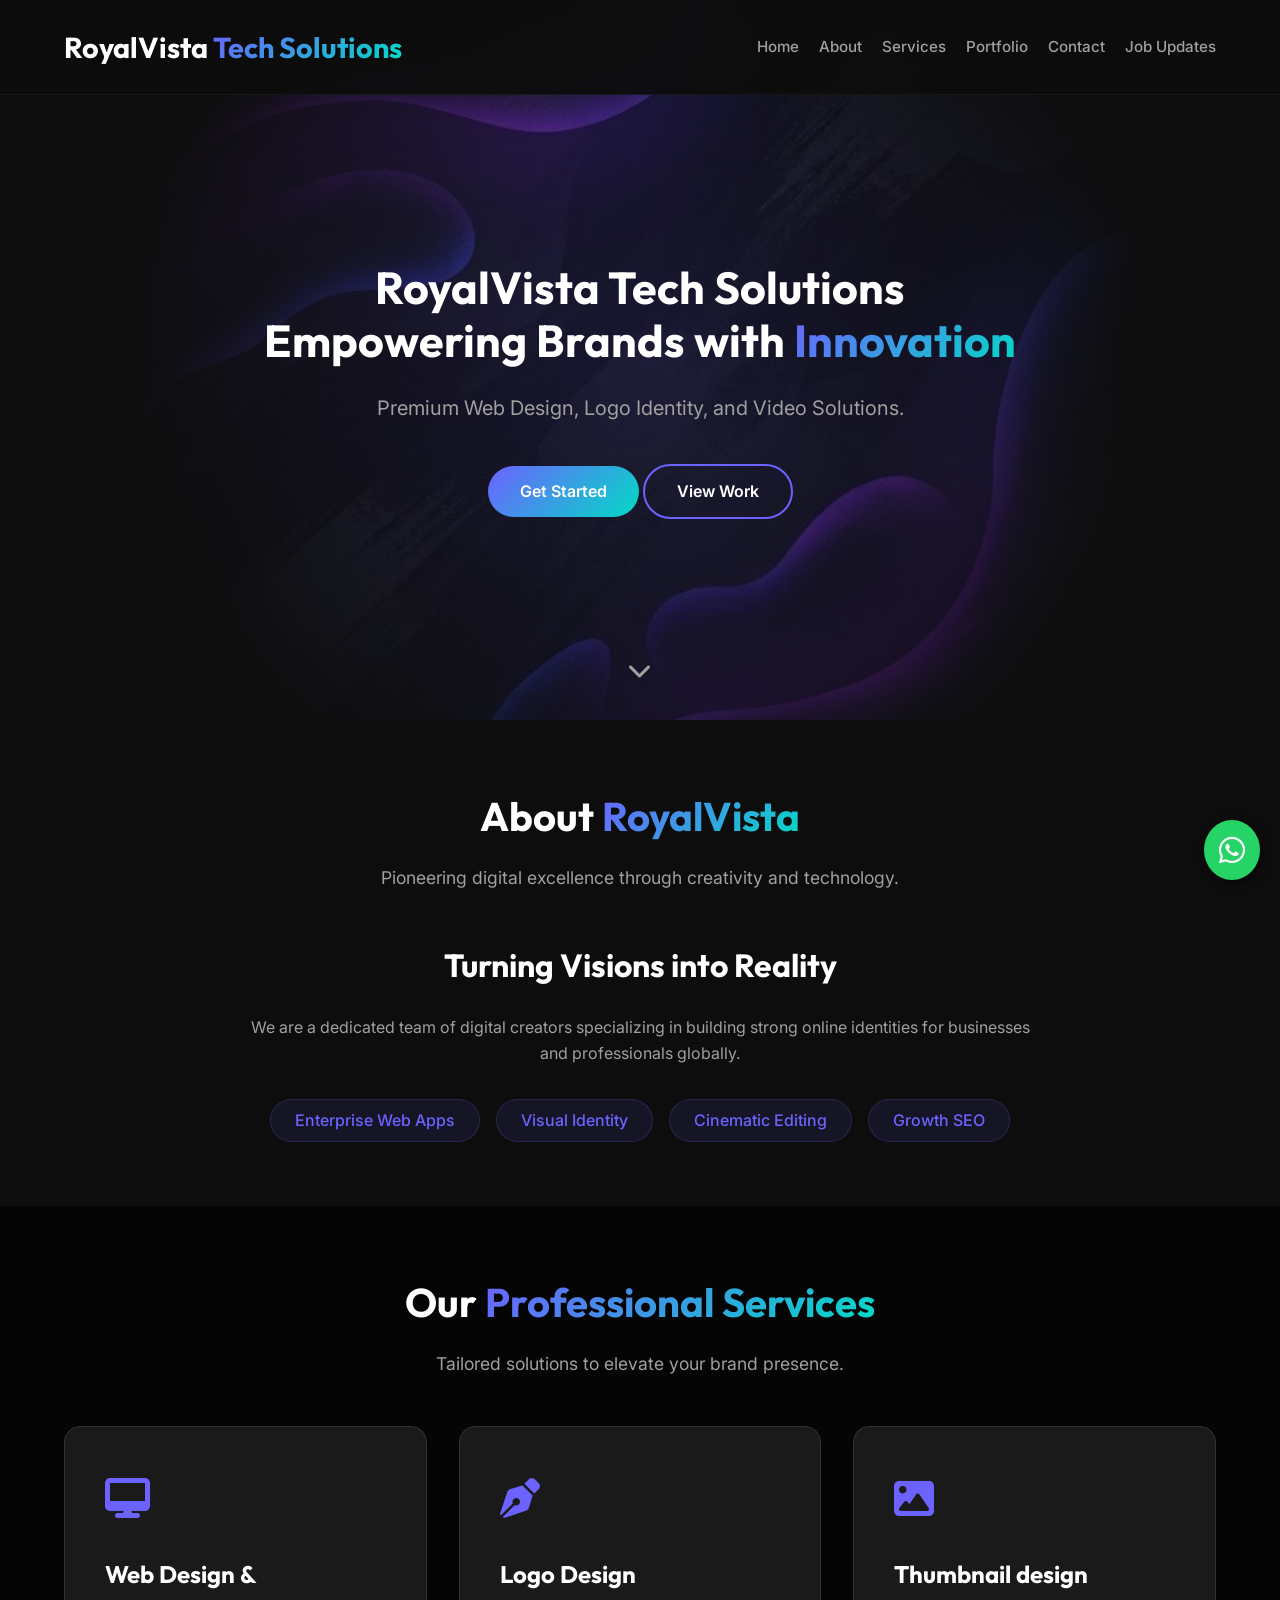
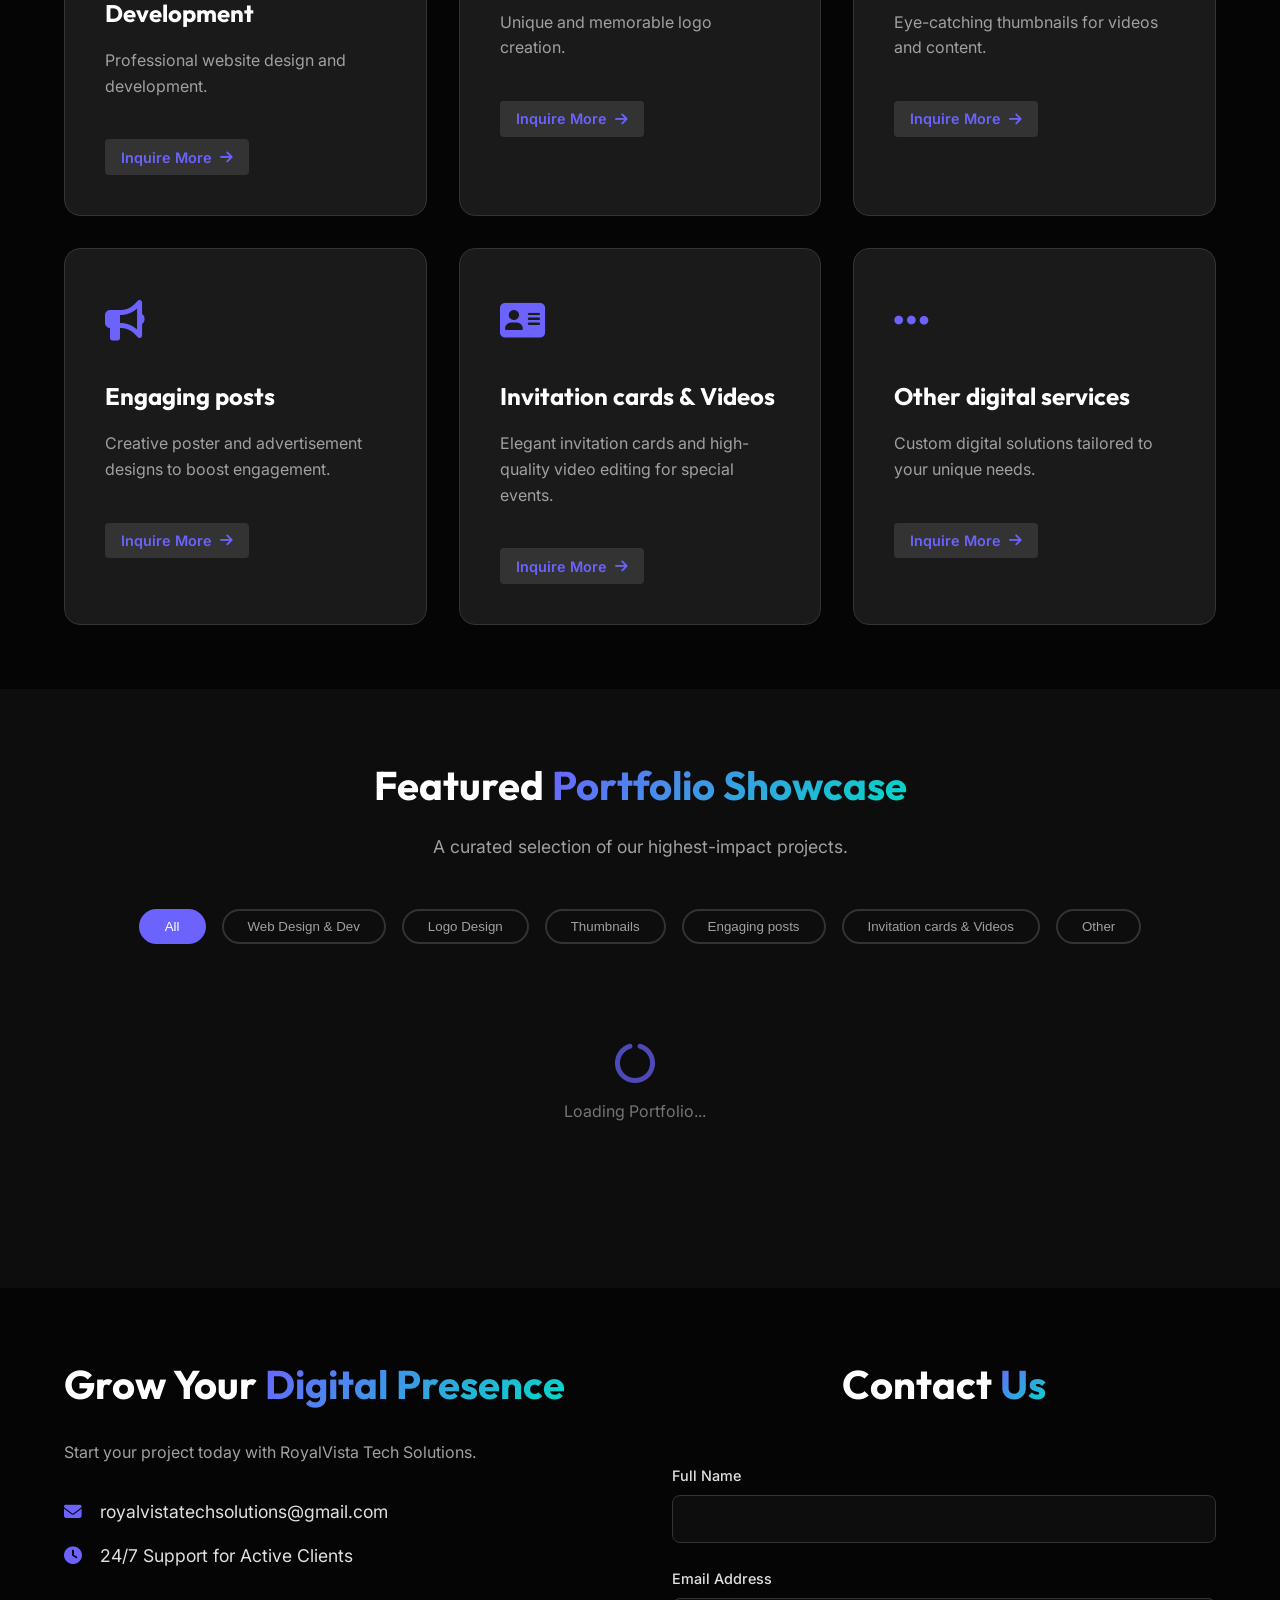
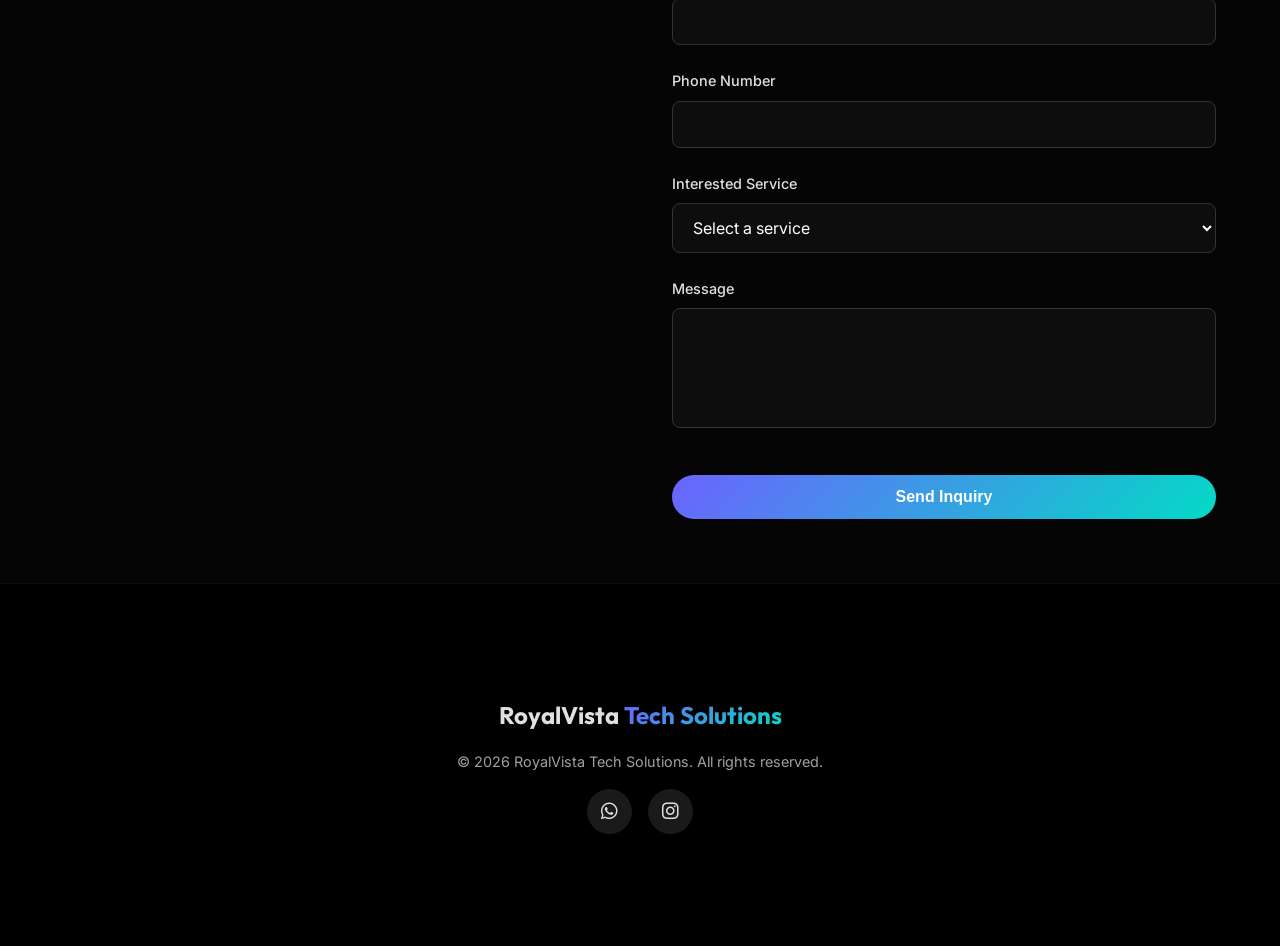
==== index.html @ 7b2c02b6 "index.html" ====
<!DOCTYPE html>
<html lang="en">

<head>
    <meta name="google-site-verification" content="oqrxCElkAdVSokdQg_MbrD460waa1cX3pyo2UoffzTE" />
    <meta charset="UTF-8">
    <meta name="viewport" content="width=device-width, initial-scale=1.0">
    <meta name="description"
        content="RoyalVista Tech Solutions - Professional Web Design, Logo Design, Video Editing, and Creative Tech Services. Boosting your digital presence with innovation.">
    <meta name="keywords"
        content="Web Design, Logo Design, Video Editing, Thumbnail Design, Tech Solutions, RoyalVista, Professional Digital Services">
    <meta name="author" content="RoyalVista Tech Solutions">
    <title>RoyalVista Tech Solutions | Professional Digital Services & Creative Solutions</title>

    <!-- Google Fonts -->
    <link rel="preconnect" href="https://fonts.googleapis.com">
    <link rel="preconnect" href="https://fonts.gstatic.com" crossorigin>
    <link
        href="https://fonts.googleapis.com/css2?family=Outfit:wght@300;400;500;600;700&family=Inter:wght@400;500;600&display=swap"
        rel="stylesheet">

    <!-- Font Awesome -->
    <link rel="stylesheet" href="https://cdnjs.cloudflare.com/ajax/libs/font-awesome/6.4.0/css/all.min.css">

    <!-- Custom CSS -->
    <link rel="stylesheet" href="css/style.css?v=6">
    <link rel="stylesheet" href="css/ux-fixes.css?v=1">

    <!-- Google Analytics Integration -->
    <script async src="https://www.googletagmanager.com/gtag/js?id=G-XXXXXXXXXX"></script>
    <script>
        window.dataLayer = window.dataLayer || [];
        function gtag() { dataLayer.push(arguments); }
        gtag('js', new Date());
        gtag('config', 'G-XXXXXXXXXX');
    </script>
</head>

<body data-authenticated="false">

    <header>
        <nav class="navbar">
            <div class="container">
                <a href="#home" class="logo">RoyalVista<span class="highlight"> Tech Solutions</span></a>
                <div class="menu-toggle" id="mobile-menu">
                    <span class="bar"></span><span class="bar"></span><span class="bar"></span>
                </div>
                <ul class="nav-menu">
                    <li><a href="#home" class="nav-link">Home</a></li>
                    <li><a href="#about" class="nav-link">About</a></li>
                    <li><a href="#services" class="nav-link">Services</a></li>
                    <li><a href="#portfolio" class="nav-link">Portfolio</a></li>
                    <li><a href="#contact" class="nav-link">Contact</a></li>
                    <li><a href="jobs.html" class="nav-link" target="_blank">Job Updates</a></li>

                </ul>
            </div>
        </nav>
    </header>

    <main>
        <!-- Hero Section -->
        <section id="home" class="hero main-section">
            <div class="hero-bg-overlay"></div>
            <div class="container hero-content">
                <h1 class="animate-up">RoyalVista Tech Solutions<br>Empowering Brands
                    with <span class="highlight">Innovation</span></h1>
                <p class="animate-up delay-1">Premium Web Design, Logo Identity, and Video Solutions.</p>
                <div class="hero-btns animate-up delay-2">
                    <a href="#contact" class="btn btn-primary">Get Started</a>
                    <a href="#portfolio" class="btn btn-secondary">View Work</a>
                </div>
            </div>
            <div class="scroll-down">
                <a href="#about"><i class="fas fa-chevron-down"></i></a>
            </div>
        </section>

        <!-- About Section -->
        <section id="about" class="section main-section">
            <div class="container">
                <div class="section-header">
                    <h2 class="section-title">About <span class="highlight">RoyalVista</span></h2>
                    <p class="section-subtitle">Pioneering digital excellence through creativity and technology.</p>
                </div>
                <div class="about-content">
                    <div class="about-text">
                        <h3>Turning Visions into Reality</h3>
                        <p>We are a dedicated team of digital creators specializing in building strong online identities
                            for businesses and professionals globally.</p>
                        <div class="skills-grid">
                            <div class="skill-tag">Enterprise Web Apps</div>
                            <div class="skill-tag">Visual Identity</div>
                            <div class="skill-tag">Cinematic Editing</div>
                            <div class="skill-tag">Growth SEO</div>
                        </div>
                    </div>
                </div>
            </div>
        </section>

        <!-- Services Section -->
        <section id="services" class="section bg-darker main-section">
            <div class="container">
                <div class="section-header">
                    <h2 class="section-title">Our <span class="highlight">Professional Services</span></h2>
                    <p class="section-subtitle">Tailored solutions to elevate your brand presence.</p>
                </div>
                <div class="services-grid">

                    <article class="service-card">
                        <div class="icon-box"><i class="fas fa-desktop"></i></div>
                        <h3>Web Design & Development</h3>
                        <p>Professional website design and development.</p>
                        <a href="#contact" class="service-link btn-small">Inquire More <i
                                class="fas fa-arrow-right"></i></a>
                    </article>

                    <article class="service-card">
                        <div class="icon-box"><i class="fas fa-pen-nib"></i></div>
                        <h3>Logo Design</h3>
                        <p>Unique and memorable logo creation.</p>
                        <a href="#contact" class="service-link btn-small">Inquire More <i
                                class="fas fa-arrow-right"></i></a>
                    </article>

                    <article class="service-card">
                        <div class="icon-box"><i class="fas fa-image"></i></div>
                        <h3>Thumbnail design</h3>
                        <p>Eye-catching thumbnails for videos and content.</p>
                        <a href="#contact" class="service-link btn-small">Inquire More <i
                                class="fas fa-arrow-right"></i></a>
                    </article>

                    <article class="service-card">
                        <div class="icon-box"><i class="fas fa-bullhorn"></i></div>
                        <h3>Engaging posts</h3>
                        <p>Creative poster and advertisement designs to boost engagement.</p>
                        <a href="#contact" class="service-link btn-small">Inquire More <i
                                class="fas fa-arrow-right"></i></a>
                    </article>

                    <article class="service-card">
                        <div class="icon-box"><i class="fas fa-address-card"></i></div>
                        <h3>Invitation cards & Videos</h3>
                        <p>Elegant invitation cards and high-quality video editing for special events.</p>
                        <a href="#contact" class="service-link btn-small">Inquire More <i
                                class="fas fa-arrow-right"></i></a>
                    </article>

                    <article class="service-card">
                        <div class="icon-box"><i class="fas fa-ellipsis-h"></i></div>
                        <h3>Other digital services</h3>
                        <p>Custom digital solutions tailored to your unique needs.</p>
                        <a href="#contact" class="service-link btn-small">Inquire More <i
                                class="fas fa-arrow-right"></i></a>
                    </article>

                </div>
            </div>
        </section>

        <!-- Portfolio Section -->
        <section id="portfolio" class="section main-section">
            <div class="container">
                <div class="section-header">
                    <h2 class="section-title">Featured <span class="highlight">Portfolio Showcase</span></h2>
                    <p class="section-subtitle">A curated selection of our highest-impact projects.</p>
                </div>

                <div class="portfolio-filter">
                    <button class="filter-btn active" data-filter="all">All</button>
                    <button class="filter-btn" data-filter="web">Web Design & Dev</button>
                    <button class="filter-btn" data-filter="logo">Logo Design</button>
                    <button class="filter-btn" data-filter="thumbnails">Thumbnails</button>
                    <button class="filter-btn" data-filter="posts">Engaging posts</button>
                    <button class="filter-btn" data-filter="invitations">Invitation cards & Videos</button>
                    <button class="filter-btn" data-filter="other">Other</button>
                </div>

                <div class="portfolio-grid" id="portfolioGrid">

                    <!-- Portfolio items will go here -->

                </div>
            </div>
        </section>



        <!-- Contact Section -->
        <section id="contact" class="section bg-darker main-section">
            <div class="container">
                <div class="contact-wrapper">
                    <div class="contact-info">
                        <h2>Grow Your <span class="highlight">Digital Presence</span></h2>
                        <p>Start your project today with RoyalVista Tech Solutions.</p>
                        <div class="contact-details">
                            <div class="contact-item"><i class="fas fa-envelope"></i><a
                                    href="mailto:royalvistatechsolutions@gmail.com"
                                    target="_blank"
                                    style="color: inherit; text-decoration: none;">royalvistatechsolutions@gmail.com</a>
                            </div>
                            <div class="contact-item"><i class="fas fa-clock"></i><span>24/7 Support for Active
                                    Clients</span></div>
                        </div>
                    </div>
                    <div class="contact-form-container">
                        <div class="section-header">
                            <h2 class="section-title">Contact <span class="highlight">Us</span></h2>
                        </div>
                        <form action="#" method="POST" class="card" id="contactForm">
                            <div class="form-group"><label>Full Name</label><input type="text" name="full_name"
                                    required></div>
                            <div class="form-group">
                                <label>Email Address</label>
                                <input type="email" name="email" id="emailInput" required
                                    style="border: 1px solid #333; outline: none;">
                                <small id="emailError" style="color:#dc3545; display:none; margin-top:5px;">Please enter
                                    a valid email address (e.g., example@gmail.com)</small>
                            </div>
                            <div class="form-group">
                                <label>Phone Number</label>
                                <input type="text" name="phone" pattern="\d{10}"
                                    title="Please enter a valid 10-digit phone number." maxlength="10" required>
                                <small id="phoneError" style="color:#dc3545; display:none; margin-top:5px;">Enter a
                                    valid 10-digit phone number.</small>
                            </div>
                            <div class="form-group">
                                <label>Interested Service</label>
                                <select name="service" required>
                                    <option value="" disabled selected>Select a service</option>
                                    <option value="Web Design & Development">Web Design & Development</option>
                                    <option value="Logo Design">Logo Design</option>
                                    <option value="Thumbnail design">Thumbnail design</option>
                                    <option value="Engaging posts">Engaging posts</option>
                                    <option value="Invitation cards & Videos">Invitation cards & Videos</option>
                                    <option value="Other digital services">Other digital services</option>
                                </select>
                            </div>
                            <div class="form-group"><label>Message</label><textarea name="message" rows="3"
                                    required></textarea></div>
                            <div id="formSuccessMessage"
                                style="display:none; color:#28a745; margin-bottom:15px; text-align:center; font-weight:bold;">
                                Your inquiry has been submitted successfully. We will contact you soon.</div>
                            <button type="submit" id="submitInquiryBtn" class="btn btn-primary full-width">Send
                                Inquiry</button>
                        </form>
                    </div>
                </div>
            </div>
        </section>
    </main>

    <footer class="bg-black">
        <div class="container" style="padding: 4rem 0; text-align: center;">
            <div class="footer-logo">RoyalVista<span class="highlight"> Tech Solutions</span></div>
            <p>&copy; 2026 RoyalVista Tech Solutions. All rights reserved.</p>
            <div class="social-links" style="justify-content: center; margin-top: 1rem;">
                <a href="https://wa.me/+919380962377" target="_blank" aria-label="WhatsApp"><i
                        class="fab fa-whatsapp"></i></a>
                <a href="https://www.instagram.com/royalvistatechsolutions/" target="_blank" aria-label="Instagram"><i
                        class="fab fa-instagram"></i></a>
                <!--<a href="#" aria-label="LinkedIn"><i class="fab fa-linkedin-in"></i></a>-->
            </div>
        </div>
    </footer>

    <!-- Portfolio Preview Modal -->
    <div id="portfolioPreviewModal" class="portfolio-modal-overlay">
        <div class="portfolio-modal-content">
            <button class="modal-close" onclick="closePreviewModal()"><i class="fas fa-times"></i></button>
            <div class="modal-media" id="modalMedia">
                <!-- Image or Video will be injected here -->
            </div>
            <div class="modal-info">
                <div class="modal-text">
                    <h3 id="modalTitle">Project Title</h3>
                    <p id="modalCategory">Category</p>
                </div>
                <div class="modal-badge">
                    <span class="sample-badge" style="position:static; margin:0;">Sample Work</span>
                </div>
            </div>
        </div>
    </div>



    <!-- Floating WhatsApp Button -->
    <a href="https://wa.me/919380962377?text=Hello,%20I%20would%20like%20to%20inquire%20about%20your%20services."
        target="_blank" class="floating-whatsapp" aria-label="Chat on WhatsApp">
        <i class="fab fa-whatsapp"></i>
    </a>
    <style>
        .floating-whatsapp {
            position: fixed;
            bottom: 20px;
            right: 20px;
            background-color: #25D366;
            color: white;
            padding: 15px;
            border-radius: 50%;
            font-size: 30px;
            box-shadow: 2px 2px 10px rgba(0, 0, 0, 0.5);
            z-index: 1000;
            display: flex;
            align-items: center;
            justify-content: center;
            text-decoration: none;
            transition: transform 0.3s ease;
        }

        .floating-whatsapp:hover {
            transform: scale(1.1);
            color: white;
        }
    </style>

    <script src="js/script.js"></script>
</body>

</html>
---- css/style.css ----
:root {
    --bg-color: #0d0d0d;
    --bg-darker: #050505;
    --text-color: #e0e0e0;
    --text-muted: #a0a0a0;
    --primary-color: #6C63FF;
    --primary-hover: #5a52d5;
    --secondary-color: #03dac6;
    --accent-gradient: linear-gradient(135deg, #6C63FF 0%, #03dac6 100%);
    --card-bg: #1a1a1a;
    --nav-bg: rgba(13, 13, 13, 0.95);
    --border-color: #333;
    --shadow: 0 4px 6px rgba(0, 0, 0, 0.3);

    --font-heading: 'Outfit', sans-serif;
    --font-body: 'Inter', sans-serif;

    --transition-speed: 0.3s;
}

/* Light Mode Override (Optional - can be toggled via JS later if requested) */
/* 
@media (prefers-color-scheme: light) {
    :root {
        --bg-color: #ffffff;
        --bg-darker: #f4f4f4;
        --text-color: #333333;
        --text-muted: #666666;
        --card-bg: #ffffff;
        --nav-bg: rgba(255, 255, 255, 0.95);
        --border-color: #e0e0e0;
        --shadow: 0 4px 12px rgba(0, 0, 0, 0.1);
    } 
}
*/

* {
    margin: 0;
    padding: 0;
    box-sizing: border-box;
}

html {
    scroll-behavior: smooth;
    /* Invisible Global Scrollbars */
    scrollbar-width: none;
    -ms-overflow-style: none;
}

::-webkit-scrollbar {
    width: 0px;
    background: transparent;
}

body {
    font-family: var(--font-body);
    background-color: var(--bg-color);
    color: var(--text-color);
    line-height: 1.6;
    overflow-x: hidden;
}

/* Typography */
h1,
h2,
h3,
h4,
h5,
h6 {
    font-family: var(--font-heading);
    font-weight: 700;
    color: #fff;
    margin-bottom: 1rem;
    word-wrap: break-word;
}

h1 {
    font-size: 3.5rem;
    line-height: 1.2;
}

h2 {
    font-size: 2.5rem;
}

p {
    margin-bottom: 1rem;
    color: var(--text-muted);
}

a {
    text-decoration: none;
    color: inherit;
    transition: var(--transition-speed);
}

ul {
    list-style: none;
}

.highlight {
    color: var(--primary-color);
    background: var(--accent-gradient);
    background-clip: text;
    -webkit-background-clip: text;
    -webkit-text-fill-color: transparent;
}

.container {
    max-width: 1200px;
    margin: 0 auto;
    padding: 0 2rem;
}

/* Buttons */
.btn {
    display: inline-block;
    padding: 0.8rem 2rem;
    border-radius: 50px;
    font-weight: 600;
    font-size: 1rem;
    cursor: pointer;
    transition: transform var(--transition-speed), box-shadow var(--transition-speed);
    border: none;
}

.btn:hover {
    transform: translateY(-3px);
    box-shadow: 0 10px 20px rgba(108, 99, 255, 0.3);
}

.btn-primary {
    background: var(--accent-gradient);
    color: #fff;
}

.btn-secondary {
    background: transparent;
    border: 2px solid var(--primary-color);
    color: #fff;
}

.btn-secondary:hover {
    background: var(--primary-color);
}

.btn-outline {
    border: 2px solid var(--border-color);
    color: var(--text-color);
    margin-top: 2rem;
}

.btn-outline:hover {
    border-color: var(--primary-color);
    color: var(--primary-color);
}

/* Back Button Utility */
.back-btn {
    display: inline-flex;
    align-items: center;
    gap: 8px;
    color: var(--primary-color);
    font-weight: 600;
    margin-bottom: 1.5rem;
    transition: 0.3s;
    font-size: 0.95rem;
}

.back-btn:hover {
    transform: translateX(-5px);
    color: #fff;
}

/* ========================================
   COMPREHENSIVE MOBILE OPTIMIZATIONS
   ======================================== */

/* Tablet Landscape (1024px and below) */
@media (max-width: 1024px) {
    .container {
        padding: 0 1.5rem;
    }

    h1 {
        font-size: 2.5rem;
    }

    h2 {
        font-size: 2rem;
    }

    .section {
        padding: 4.5rem 0;
    }
}

/* Tablet Portrait (768px and below) */
@media (max-width: 768px) {
    .container {
        padding: 0 1.25rem;
    }

    .section {
        padding: 3.5rem 0;
    }

    /* Typography */
    h1 {
        font-size: 2rem;
    }

    h2 {
        font-size: 1.75rem;
    }

    h3 {
        font-size: 1.25rem;
    }

    /* Logo & Navigation */
    .logo {
        font-size: 1.4rem;
    }

    .nav-link {
        font-size: 0.9rem;
    }

    /* Hero Section */
    .hero {
        padding-top: 100px;
        min-height: auto;
        height: auto;
        padding-bottom: 4rem;
    }

    .hero h1 {
        font-size: 2rem;
        line-height: 1.3;
    }

    .hero p {
        font-size: 1rem;
    }

    .hero-btns {
        display: flex;
        flex-direction: column;
        gap: 1rem;
        align-items: center;
    }

    .hero-btns .btn {
        width: 100%;
        max-width: 300px;
        margin: 0;
        text-align: center;
    }

    /* Services Grid - 3 per row on tablet */
    .services-grid {
        grid-template-columns: repeat(3, 1fr) !important;
        gap: 1rem;
    }

    .service-card {
        padding: 1.5rem;
    }

    .service-card h3 {
        font-size: 1rem;
        margin-bottom: 0.75rem;
    }

    .service-card p {
        font-size: 0.85rem;
        line-height: 1.4;
    }

    .icon-box {
        font-size: 2rem;
        margin-bottom: 1rem;
    }

    /* Portfolio Grid - 2 per row on tablet */
    .portfolio-grid {
        grid-template-columns: repeat(2, 1fr) !important;
        gap: 1rem;
    }

    .portfolio-item {
        aspect-ratio: 16/10;
    }

    .portfolio-overlay h3 {
        font-size: 1.1rem;
    }

    .portfolio-overlay p {
        font-size: 0.85rem;
    }

    /* Contact Section */
    .contact-wrapper {
        grid-template-columns: 1fr;
        gap: 2.5rem;
    }

    .contact-info {
        text-align: center;
    }

    .contact-item {
        justify-content: center;
    }

    .social-links {
        justify-content: center;
    }

    /* Tables */
    .table-responsive {
        width: 100%;
        overflow-x: auto;
        -webkit-overflow-scrolling: touch;
        margin-bottom: 1rem;
    }

    table {
        min-width: 600px;
    }

    /* Dashboard */
    .dashboard-grid {
        grid-template-columns: 1fr !important;
    }

    .admin-nav {
        padding-bottom: 10px;
        margin-bottom: 1.5rem;
        overflow-x: auto;
        -webkit-overflow-scrolling: touch;
    }

    .tab-link {
        padding: 0.6rem 1.2rem;
        font-size: 0.85rem;
        white-space: nowrap;
    }

    /* Job Detail Page */
    .detail-container {
        padding: 0 1.25rem;
    }

    .job-info-card {
        padding: 1.5rem;
    }

    .job-header h1 {
        font-size: 1.75rem !important;
    }

    .job-description {
        font-size: 1rem;
    }

    .apply-bar {
        flex-direction: column;
        gap: 1rem;
        padding: 1.25rem;
        border-radius: 16px;
        text-align: center;
    }

    .apply-bar .btn {
        width: 100%;
        padding: 0.875rem 2rem !important;
    }

    /* Auth Pages */
    .auth-card {
        padding: 2rem;
    }

    /* Modal */
    .portfolio-modal-content {
        max-width: 95%;
    }

    .modal-media {
        height: 50vh;
        min-height: 300px;
    }
}

/* Mobile (480px and below) */
@media (max-width: 480px) {
    .container {
        padding: 0 1rem;
    }

    .section {
        padding: 2.5rem 0;
    }

    /* Typography */
    .hero h1 {
        font-size: 1.6rem;
        line-height: 1.3;
    }

    h2 {
        font-size: 1.5rem;
    }

    h3 {
        font-size: 1.1rem;
    }

    /* Logo & Navigation */
    .logo {
        font-size: 1.2rem;
    }

    .nav-link {
        font-size: 0.85rem;
    }

    /* Buttons */
    .btn {
        padding: 0.7rem 1.5rem;
        font-size: 0.9rem;
    }

    .btn-small {
        padding: 0.35rem 0.8rem;
        font-size: 0.75rem;
    }

    /* Services - Single column on mobile */
    .services-grid {
        grid-template-columns: 1fr !important;
        gap: 1rem;
    }

    .service-card {
        padding: 1.25rem;
    }

    .service-card h3 {
        font-size: 1.1rem;
    }

    .service-card p {
        font-size: 0.9rem;
    }

    /* Portfolio - 2 per row maintained */
    .portfolio-grid {
        grid-template-columns: 1fr !important;
        gap: 1rem;
    }

    .portfolio-overlay h3 {
        font-size: 0.9rem;
    }

    .portfolio-overlay p {
        font-size: 0.75rem;
    }

    .sample-badge {
        font-size: 0.55rem;
        padding: 0.15rem 0.4rem;
    }

    /* Section Headers */
    .section-header {
        margin-bottom: 2rem;
    }

    .section-subtitle {
        font-size: 0.95rem;
    }

    /* Cards */
    .card {
        padding: 1.25rem;
    }

    /* Job Cards */
    .jobs-grid {
        grid-template-columns: 1fr !important;
        gap: 1.25rem;
    }

    .job-card {
        max-width: 100%;
    }

    /* Job Detail */
    .job-info-card {
        padding: 1.25rem;
    }

    .job-header h1 {
        font-size: 1.5rem !important;
    }

    .tag {
        font-size: 0.7rem !important;
        padding: 0.3rem 0.7rem !important;
    }

    .social-share-strip {
        flex-wrap: wrap;
    }

    .social-icon {
        width: 40px;
        height: 40px;
    }

    /* Auth Pages */
    .auth-card {
        padding: 1.5rem;
    }

    .auth-toggle {
        gap: 0.5rem;
    }

    /* Dashboard */
    .tab-link {
        padding: 0.5rem 0.8rem;
        font-size: 0.75rem;
    }

    /* Forms */
    .form-group label {
        font-size: 0.85rem;
    }

    .form-group input,
    .form-group textarea,
    .form-group select {
        font-size: 0.9rem;
        padding: 0.7rem 0.9rem;
    }

    /* Back Button */
    .back-btn {
        font-size: 0.85rem;
        margin-bottom: 1rem;
    }
}

/* Small Mobile (375px and below) */
@media (max-width: 375px) {
    .hero h1 {
        font-size: 1.4rem;
    }

    .logo {
        font-size: 1.1rem;
    }

    .service-card {
        padding: 1rem;
    }

    .portfolio-grid {
        gap: 0.5rem;
    }

    .btn {
        padding: 0.6rem 1.2rem;
        font-size: 0.85rem;
    }
}

/* Small Button */
.btn-small {
    display: inline-block;
    padding: 0.4rem 1rem;
    border-radius: 4px;
    font-size: 0.85rem;
    font-weight: 600;
    cursor: pointer;
    transition: var(--transition-speed);
    border: none;
    color: #fff;
    background: #333;
}

.btn-small:hover {
    background: #444;
}

.btn-small.btn-primary {
    background: var(--primary-color);
}

.btn-small.btn-primary:hover {
    background: var(--primary-hover);
}

.btn-small.btn-danger {
    background: #ff5252;
}

.btn-small.btn-danger:hover {
    background: #ff1744;
}

.full-width {
    width: 100%;
    margin-top: 1rem;
}

/* Navbar */
.navbar {
    position: fixed;
    top: 0;
    left: 0;
    width: 100%;
    background: var(--nav-bg);
    padding: 1.5rem 0;
    z-index: 1000;
    backdrop-filter: blur(10px);
    border-bottom: 1px solid rgba(255, 255, 255, 0.05);
}

.navbar .container {
    display: flex;
    justify-content: space-between;
    align-items: center;
}

.logo {
    font-size: 1.8rem;
    font-weight: 700;
    font-family: var(--font-heading);
    color: #fff;
    white-space: nowrap;
}

.nav-menu {
    display: flex;
    align-items: center;
    gap: 2rem;
}

.nav-link {
    font-weight: 500;
    font-size: 1rem;
    color: var(--text-muted);
}

.nav-link:hover,
.nav-link.active {
    color: var(--primary-color);
}

.btn-cta {
    background: var(--primary-color);
    color: #fff;
    padding: 0.5rem 1.5rem;
    border-radius: 50px;
}

.btn-cta:hover {
    background: var(--primary-hover);
    color: #fff;
}

.menu-toggle {
    display: none;
    cursor: pointer;
}

.bar {
    display: block;
    width: 25px;
    height: 3px;
    margin: 5px auto;
    background-color: #fff;
    transition: var(--transition-speed);
}

/* Hero Section */
.hero {
    position: relative;
    height: 100vh;
    display: flex;
    align-items: center;
    justify-content: center;
    text-align: center;
    padding-top: 80px;
    background-color: var(--bg-darker);
    background-image: url('../assets/images/hero-bg.jpg');
    background-size: cover;
    background-position: center;
    background-repeat: no-repeat;
    overflow: hidden;
}

.hero-bg-overlay {
    position: absolute;
    top: 0;
    left: 0;
    width: 100%;
    height: 100%;
    background: radial-gradient(circle at center, rgba(108, 99, 255, 0.15) 0%, rgba(13, 13, 13, 1) 70%);
    z-index: 1;
}

/* Optional: Add a subtle animated grid or particles here if needed */

.hero-content {
    position: relative;
    z-index: 2;
    max-width: 800px;
}

.hero p {
    font-size: 1.25rem;
    margin: 1.5rem 0 2.5rem;
    color: var(--text-muted);
}

.scroll-down {
    position: absolute;
    bottom: 30px;
    left: 50%;
    transform: translateX(-50%);
    animation: bounce 2s infinite;
    z-index: 2;
}

.scroll-down a {
    color: var(--text-muted);
    font-size: 1.5rem;
}

@keyframes bounce {

    0%,
    20%,
    50%,
    80%,
    100% {
        transform: translateX(-50%) translateY(0);
    }

    40% {
        transform: translateX(-50%) translateY(-10px);
    }

    60% {
        transform: translateX(-50%) translateY(-5px);
    }
}

/* Sections General */
.section {
    padding: 6rem 0;
}

.bg-darker {
    background-color: var(--bg-darker);
}

.section-header {
    text-align: center;
    margin-bottom: 4rem;
}

.section-subtitle {
    font-size: 1.1rem;
    max-width: 600px;
    margin: 0 auto;
}

/* About Section */
.about-content {
    display: flex;
    justify-content: center;
    align-items: center;
    text-align: center;
}

.about-text {
    max-width: 800px;
}

.about-text h3 {
    font-size: 2rem;
    margin-bottom: 1.5rem;
}

.skills-grid {
    display: flex;
    justify-content: center;
    gap: 1rem;
    margin-top: 2rem;
    flex-wrap: wrap;
}

.skill-tag {
    background: rgba(108, 99, 255, 0.1);
    color: var(--primary-color);
    padding: 0.5rem 1.5rem;
    border-radius: 50px;
    font-weight: 500;
    border: 1px solid rgba(108, 99, 255, 0.2);
}

/* Services Section */
.services-grid {
    display: grid;
    grid-template-columns: repeat(auto-fit, minmax(280px, 1fr));
    gap: 2rem;
}

@media (max-width: 480px) {
    .services-grid {
        grid-template-columns: 1fr;
    }
}

.service-card {
    background: var(--card-bg);
    padding: 2.5rem;
    border-radius: 16px;
    transition: var(--transition-speed);
    border: 1px solid var(--border-color);
    position: relative;
    overflow: hidden;
}

.service-card:hover {
    transform: translateY(-10px);
    border-color: var(--primary-color);
    box-shadow: 0 10px 30px rgba(0, 0, 0, 0.5);
}

.icon-box {
    font-size: 2.5rem;
    color: var(--primary-color);
    margin-bottom: 1.5rem;
}

.service-card h3 {
    font-size: 1.5rem;
    margin-bottom: 1rem;
}

.service-link {
    display: inline-flex;
    align-items: center;
    gap: 0.5rem;
    margin-top: 1.5rem;
    font-weight: 600;
    color: var(--primary-color);
    font-size: 0.9rem;
}

.service-link i {
    transition: transform var(--transition-speed);
}

.service-link:hover i {
    transform: translateX(5px);
}

/* Portfolio Section */
.portfolio-filter {
    display: flex;
    justify-content: center;
    align-items: center;
    gap: 1rem;
    margin-bottom: 3rem;
    flex-wrap: wrap;
}

.filter-btn {
    background: transparent;
    border: 2px solid var(--border-color);
    color: var(--text-muted);
    padding: 0.5rem 1.5rem;
    border-radius: 50px;
    cursor: pointer;
    font-weight: 500;
    transition: var(--transition-speed);
}

.filter-btn:hover,
.filter-btn.active {
    border-color: var(--primary-color);
    background: var(--primary-color);
    color: #fff;
}

.portfolio-grid {
    display: grid;
    grid-template-columns: repeat(auto-fill, minmax(300px, 1fr));
    gap: 2rem;
    padding-right: 10px;
    
    /* Allow scrolling inside the grid for infinite items without breaking page height */
    max-height: 850px;
    overflow-y: auto;
    padding-bottom: 2rem;

    /* Invisible Scrollbar */
    -ms-overflow-style: none;
    /* IE and Edge */
    scrollbar-width: none;
    /* Firefox */
}

.portfolio-grid::-webkit-scrollbar {
    display: none;
}

/* Global Invisible Scrollbars for other scrolling containers */
.admin-nav,
.timeline-box,
.notif-list {
    -ms-overflow-style: none;
    scrollbar-width: none;
}

.admin-nav::-webkit-scrollbar,
.timeline-box::-webkit-scrollbar,
.notif-list::-webkit-scrollbar {
    display: none;
}

.portfolio-item {
    position: relative;
    border-radius: 16px;
    overflow: hidden;
    aspect-ratio: 16/9;
    cursor: pointer;
}

.portfolio-img {
    width: 100%;
    height: 100%;
    transition: transform 0.5s ease;
    position: relative;
    overflow: hidden;
    /* Ensure watermark stays within the image area */
}

/* Watermark Implementation (Diagonal Repeating Pattern) */
.portfolio-img::after,
.modal-media::after {
    content: "RoyalVista Tech Solutions";
    position: absolute;
    top: 50%;
    left: 50%;
    width: 250%;
    height: 250%;
    transform: translate(-50%, -50%) rotate(-35deg);
    font-size: 3rem;
    font-weight: 900;
    color: rgba(255, 255, 255, 0.2);
    display: flex;
    align-items: center;
    justify-content: center;
    white-space: nowrap;
    pointer-events: none;
    z-index: 100;
    letter-spacing: 8px;
    text-shadow: 
        400px 300px rgba(255, 255, 255, 0.15),
        -400px -300px rgba(255, 255, 255, 0.15),
        400px -300px rgba(255, 255, 255, 0.15),
        -400px 300px rgba(255, 255, 255, 0.15),
        800px 600px rgba(255, 255, 255, 0.1);
}


.sample-badge {
    position: absolute;
    top: 0.5rem;
    left: 0.5rem;
    background: rgba(108, 99, 255, 0.85);
    color: #fff;
    padding: 0.2rem 0.5rem;
    border-radius: 3px;
    font-size: 0.6rem;
    font-weight: 600;
    text-transform: uppercase;
    z-index: 5;
    pointer-events: none;
}

.placeholder-img {
    background-color: #2a2a2a;
    width: 100%;
    height: 100%;
    display: flex;
    align-items: center;
    justify-content: center;
    color: #666;
    font-weight: 600;
}

.portfolio-item:hover .portfolio-img {
    transform: scale(1.05);
}

.portfolio-overlay {
    position: absolute;
    bottom: 0;
    left: 0;
    width: 100%;
    padding: 2rem;
    background: linear-gradient(to top, rgba(0, 0, 0, 0.9), transparent);
    transform: translateY(100%);
    transition: transform var(--transition-speed);
    z-index: 10;
}

.portfolio-item:hover .portfolio-overlay {
    transform: translateY(0);
}

.portfolio-item .portfolio-overlay {
    backdrop-filter: blur(5px);
}

.portfolio-overlay h3 {
    margin-bottom: 0.2rem;
    font-size: 1.4rem;
}

.portfolio-overlay p {
    color: var(--primary-color);
    font-size: 0.9rem;
    margin-bottom: 0;
}

.center-btn {
    text-align: center;
    margin-top: 3rem;
}

/* Features / Why Choose Me */
.features-grid {
    display: grid;
    grid-template-columns: repeat(auto-fit, minmax(250px, 1fr));
    gap: 2rem;
}

.feature-item {
    text-align: center;
    padding: 2rem;
    background: var(--card-bg);
    border-radius: 16px;
    border: 1px solid var(--border-color);
}

.feature-item i {
    font-size: 2.5rem;
    color: var(--secondary-color);
    margin-bottom: 1.5rem;
}

.feature-item h3 {
    font-size: 1.3rem;
    margin-bottom: 1rem;
}

/* Testimonials */
.testimonials-grid {
    display: grid;
    grid-template-columns: repeat(auto-fit, minmax(300px, 1fr));
    gap: 2rem;
}

.testimonial-card {
    background: var(--card-bg);
    padding: 2.5rem;
    border-radius: 16px;
    border: 1px solid var(--border-color);
    position: relative;
}

.testimonial-card::before {
    content: '"';
    position: absolute;
    top: 10px;
    left: 20px;
    font-size: 4rem;
    color: rgba(255, 255, 255, 0.05);
    font-family: serif;
}

.stars {
    color: #FFD700;
    margin-bottom: 1.5rem;
    font-size: 0.9rem;
}

.testimonial-text {
    font-style: italic;
    margin-bottom: 1.5rem;
}

.client-info h4 {
    margin-bottom: 0.2rem;
    font-size: 1.1rem;
}

.client-info span {
    font-size: 0.9rem;
    color: var(--primary-color);
}

/* Contact Section */
.contact-wrapper {
    display: grid;
    grid-template-columns: 1fr 1fr;
    gap: 4rem;
    align-items: center;
}

.contact-info h2 {
    font-size: 2.5rem;
    margin-bottom: 1.5rem;
}

.contact-details {
    margin: 2rem 0;
}

.contact-item {
    display: flex;
    align-items: center;
    gap: 1rem;
    margin-bottom: 1rem;
    font-size: 1.1rem;
}

.contact-item i {
    color: var(--primary-color);
    width: 20px;
}

.social-links {
    display: flex;
    gap: 1rem;
    margin-top: 2rem;
}

.social-links a {
    width: 45px;
    height: 45px;
    border-radius: 50%;
    background: rgba(255, 255, 255, 0.1);
    display: flex;
    align-items: center;
    justify-content: center;
    font-size: 1.2rem;
    transition: var(--transition-speed);
}

.social-links a:hover {
    background: var(--primary-color);
    transform: translateY(-3px);
}

.contact-form {
    background: var(--card-bg);
    padding: 2.5rem;
    border-radius: 16px;
    border: 1px solid var(--border-color);
    box-shadow: var(--shadow);
}

.form-group {
    margin-bottom: 1.5rem;
}

.form-group label {
    display: block;
    margin-bottom: 0.5rem;
    font-weight: 500;
    font-size: 0.9rem;
}

.form-group input,
.form-group textarea,
.form-group select {
    width: 100%;
    padding: 0.8rem 1rem;
    background: #0d0d0d;
    border: 1px solid var(--border-color);
    border-radius: 8px;
    color: #fff;
    font-family: var(--font-body);
    font-size: 1rem;
    transition: border-color var(--transition-speed);
}

.form-group input:focus,
.form-group textarea:focus,
.form-group select:focus {
    outline: none;
    border-color: var(--primary-color);
}

.form-group textarea {
    height: 120px;
    resize: none;
}

/* Footer */
footer {
    background: #000;
    padding: 3rem 0;
    text-align: center;
    border-top: 1px solid rgba(255, 255, 255, 0.05);
}

.footer-logo {
    margin-bottom: 1rem;
    font-size: 1.5rem;
    font-weight: 700;
    font-family: var(--font-heading);
}

footer p {
    font-size: 0.9rem;
    color: var(--text-muted);
}

/* Animations */
.animate-up {
    opacity: 0;
    transform: translateY(30px);
    animation: fadeInUp 0.8s forwards;
}

.delay-1 {
    animation-delay: 0.2s;
}

.delay-2 {
    animation-delay: 0.4s;
}

@keyframes fadeInUp {
    to {
        opacity: 1;
        transform: translateY(0);
    }
}

.fade-up-element {
    opacity: 0;
    transform: translateY(30px);
    transition: opacity 0.6s ease-out, transform 0.6s ease-out;
}

.fade-up-element.in-view {
    opacity: 1;
    transform: translateY(0);
}

/* Responsive */
@media (max-width: 968px) {
    .contact-wrapper {
        grid-template-columns: 1fr;
        gap: 3rem;
    }

    h1 {
        font-size: 2.5rem;
    }
}

@media (max-width: 768px) {
    .menu-toggle {
        display: block;
        z-index: 1001;
    }

    .menu-toggle.active .bar:nth-child(1) {
        transform: translateY(8px) rotate(45deg);
    }

    .menu-toggle.active .bar:nth-child(2) {
        opacity: 0;
    }

    .menu-toggle.active .bar:nth-child(3) {
        transform: translateY(-8px) rotate(-45deg);
    }

    .nav-menu {
        position: fixed;
        right: -100%;
        top: 0;
        flex-direction: column;
        background: #0d0d0d;
        width: 100%;
        height: 100vh;
        gap: 1.5rem;
        padding: 6rem 2rem 2rem;
        transition: 0.4s ease-in-out;
        box-shadow: -5px 0 15px rgba(0, 0, 0, 0.5);
        overflow-y: auto;
    }

    .nav-menu.active {
        right: 0;
    }

    .nav-menu li {
        width: 100%;
        text-align: center;
    }

    .nav-link {
        font-size: 1.2rem;
        display: block;
        padding: 0.5rem;
    }

    .navbar {
        padding: 1rem 0;
    }

    .nav-icons {
        justify-content: center;
        margin: 1rem 0;
    }

    .btn-cta {
        display: inline-block;
        width: auto;
    }
}

/* Notification Bell & Dropdown */
.nav-icons {
    display: flex;
    align-items: center;
    gap: 1.5rem;
    position: relative;
}

.notif-bell {
    position: relative;
    cursor: pointer;
    font-size: 1.2rem;
    color: var(--text-muted);
    transition: var(--transition-speed);
}

.notif-bell:hover {
    color: var(--primary-color);
}

.notif-badge {
    position: absolute;
    top: -5px;
    right: -10px;
    background: #ff4d4d;
    color: white;
    font-size: 0.65rem;
    padding: 2px 5px;
    border-radius: 50%;
    font-weight: 700;
}

.notif-dropdown {
    position: absolute;
    top: 100%;
    right: 0;
    width: 320px;
    background: var(--card-bg);
    border: 1px solid var(--border-color);
    border-radius: 12px;
    margin-top: 1rem;
    display: none;
    z-index: 1001;
    box-shadow: 0 10px 30px rgba(0, 0, 0, 0.5);
}

.notif-dropdown.active {
    display: block;
    animation: slideDown 0.3s ease-out;
}

.notif-header {
    padding: 1rem;
    border-bottom: 1px solid var(--border-color);
    display: flex;
    justify-content: space-between;
    align-items: center;
}

.notif-header h4 {
    margin: 0;
    font-size: 0.95rem;
}

.notif-list {
    max-height: 350px;
    overflow-y: auto;
}

.notif-item {
    padding: 1rem;
    border-bottom: 1px solid rgba(255, 255, 255, 0.05);
    cursor: pointer;
    transition: 0.2s;
}

.notif-item:hover {
    background: rgba(255, 255, 255, 0.03);
}

.notif-item.unread {
    background: rgba(108, 99, 255, 0.05);
}

.notif-item h5 {
    font-size: 0.85rem;
    margin-bottom: 0.2rem;
}

.notif-item p {
    font-size: 0.75rem;
    margin-bottom: 0.3rem;
    color: var(--text-muted);
}

.notif-item .time {
    font-size: 0.65rem;
    color: var(--primary-color);
}

/* Language Switcher */
.lang-switcher {
    display: flex;
    gap: 0.5rem;
}

.lang-btn {
    font-size: 0.8rem;
    padding: 2px 6px;
    border: 1px solid var(--border-color);
    border-radius: 4px;
    color: var(--text-muted);
    cursor: pointer;
}

.lang-btn.active {
    border-color: var(--primary-color);
    color: var(--primary-color);
}

/* Dashboard Enhancements */
.stats-grid {
    display: grid;
    grid-template-columns: repeat(auto-fit, minmax(200px, 1fr));
    gap: 1.5rem;
    margin-bottom: 2.5rem;
}

.stat-card {
    background: var(--card-bg);
    padding: 1.5rem;
    border-radius: 12px;
    border: 1px solid var(--border-color);
    text-align: center;
}

.stat-card .val {
    display: block;
    font-size: 1.8rem;
    font-weight: 700;
    color: var(--primary-color);
}

.stat-card .label {
    font-size: 0.85rem;
    color: var(--text-muted);
}

.search-filter-bar {
    display: flex;
    gap: 1rem;
    margin-bottom: 2rem;
    flex-wrap: wrap;
}

.search-input {
    flex: 1;
    min-width: 250px;
}

.filter-select {
    width: 180px;
}

/* Modern Form Overrides */
.form-professional {
    background: var(--card-bg);
    padding: 2rem;
    border-radius: 12px;
}

.form-professional .form-group {
    margin-bottom: 1.5rem;
}

.form-professional label {
    color: var(--text-color);
    font-weight: 500;
}

.form-professional input,
.form-professional select,
.form-professional textarea {
    background: #000;
    border: 1px solid #333;
    transition: all 0.3s;
}

.form-professional input:focus {
    border-color: var(--primary-color);
    box-shadow: 0 0 0 3px rgba(108, 99, 255, 0.1);
}

@keyframes slideDown {
    from {
        opacity: 0;
        transform: translateY(-10px);
    }

    to {
        opacity: 1;
        transform: translateY(0);
    }
}

.alert-danger {
    background: rgba(255, 99, 132, 0.2);
    color: #ff6384;
    border-color: rgba(255, 99, 132, 0.4);
}

.alert-success {
    background: rgba(75, 192, 192, 0.2);
    color: #4bc0c0;
    border-color: rgba(75, 192, 192, 0.4);
}

.alert-info {
    background: rgba(108, 99, 255, 0.2);
    color: #6C63FF;
    border-color: rgba(108, 99, 255, 0.4);
}

.status-sent {
    background: rgba(3, 218, 198, 0.2);
    color: #03dac6;
}

.status-scheduled {
    background: rgba(255, 193, 7, 0.2);
    color: #ffc107;
}

.status-active {
    background: rgba(3, 218, 198, 0.2);
    color: #03dac6;
}

.status-inactive {
    background: rgba(255, 0, 0, 0.2);
    color: #ff0000;
}

.status-failed {
    background: rgba(255, 0, 0, 0.2);
    color: #ff0000;
}

.status-draft {
    background: rgba(160, 160, 160, 0.2);
    color: #a0a0a0;
}

/* Search Bar Design */
.search-bar {
    margin-bottom: 2rem;
}

.search-inner {
    position: relative;
    max-width: 450px;
}

.search-inner i {
    position: absolute;
    left: 20px;
    top: 50%;
    transform: translateY(-50%);
    color: var(--text-muted);
    font-size: 1rem;
    pointer-events: none;
}

.search-inner input {
    width: 100%;
    padding: 1rem 1rem 1rem 3.5rem;
    /* Padding left for icon */
    background: var(--card-bg);
    border: 1px solid var(--border-color);
    border-radius: 50px;
    color: #fff;
    font-size: 0.95rem;
    transition: all 0.3s ease;
    box-shadow: 0 2px 10px rgba(0, 0, 0, 0.1);
}

.search-inner input:focus {
    border-color: var(--primary-color);
    box-shadow: 0 4px 15px rgba(108, 99, 255, 0.15);
    outline: none;
    background: #202020;
}

/* Portfolio Modal */
.portfolio-modal-overlay {
    position: fixed;
    top: 0;
    left: 0;
    width: 100%;
    height: 100%;
    background: rgba(0, 0, 0, 0.9);
    z-index: 2000;
    display: none;
    justify-content: center;
    align-items: center;
    padding: 1rem;
    opacity: 0;
    transition: opacity 0.3s ease;
    backdrop-filter: blur(5px);
}

.portfolio-modal-overlay.active {
    display: flex;
    opacity: 1;
}

.portfolio-modal-content {
    background: var(--card-bg);
    border-radius: 20px;
    max-width: 1000px;
    width: 100%;
    overflow: hidden;
    position: relative;
    border: 1px solid var(--border-color);
    transform: scale(0.95);
    transition: transform 0.3s cubic-bezier(0.175, 0.885, 0.32, 1.275);
    box-shadow: 0 20px 50px rgba(0, 0, 0, 0.5);
}

.portfolio-modal-overlay.active .portfolio-modal-content {
    transform: scale(1);
}

.modal-media {
    width: 100%;
    height: 60vh;
    /* Responsive height */
    min-height: 400px;
    background: #000;
    display: flex;
    justify-content: center;
    align-items: center;
    position: relative;
    overflow: hidden;
}

.modal-media img,
.modal-media video {
    width: 100%;
    height: 100%;
    object-fit: contain;
    display: block;
}

.modal-info {
    padding: 1.5rem 2rem;
    display: flex;
    justify-content: space-between;
    align-items: flex-start;
    background: var(--card-bg);
}

.modal-text h3 {
    margin-bottom: 0.2rem;
    font-size: 1.8rem;
}

.modal-text p {
    color: var(--primary-color);
    margin-bottom: 0;
    text-transform: uppercase;
    font-size: 0.85rem;
    letter-spacing: 1px;
}

.modal-close {
    position: absolute;
    top: 15px;
    right: 15px;
    background: rgba(0, 0, 0, 0.6);
    border: 1px solid rgba(255, 255, 255, 0.1);
    color: #fff;
    width: 40px;
    height: 40px;
    border-radius: 50%;
    cursor: pointer;
    display: flex;
    align-items: center;
    justify-content: center;
    transition: all 0.2s;
    z-index: 20;
    font-size: 1.2rem;
}

.modal-close:hover {
    background: var(--primary-color);
    transform: rotate(90deg);
}

/* Responsive Search */
@media (max-width: 768px) {
    .search-inner {
        max-width: 100%;
    }
}

/* Highlight Animation */
@keyframes highlightGlow {
    0% {
        box-shadow: 0 0 0 0 rgba(3, 218, 198, 0.4);
        border-color: var(--secondary-color);
        background: rgba(3, 218, 198, 0.05);
    }

    50% {
        box-shadow: 0 0 20px 0 rgba(3, 218, 198, 0.2);
        border-color: var(--secondary-color);
        background: rgba(3, 218, 198, 0.1);
    }

    100% {
        box-shadow: 0 0 0 0 rgba(3, 218, 198, 0);
        border-color: var(--border-color);
        background: transparent;
    }
}

.highlight-flash {
    animation: highlightGlow 2s ease-out 3;
    /* Blink 3 times */
}

/* Portfolio Image Fix */
.portfolio-img {
    background: #000;
    /* Fill gaps for contain */
}

.portfolio-img img {
    object-fit: contain !important;
    width: 100%;
    height: 100%;
}

/* Responsive Fixes & Utilities */
@media (max-width: 768px) {
    .container {
        padding: 0 1.25rem;
    }

    .section {
        padding: 3.5rem 0;
    }

    .hero {
        padding-top: 100px;
        min-height: auto;
        height: auto;
        padding-bottom: 4rem;
    }

    .hero h1 {
        font-size: 2rem;
    }

    .logo {
        font-size: 1.4rem;
    }

    .nav-link {
        font-size: 0.9rem;
    }

    .services-grid {
        grid-template-columns: repeat(3, 1fr) !important;
        gap: 0.75rem;
    }

    .service-card {
        padding: 1rem;
        text-align: center;
    }

    .service-card h3 {
        font-size: 0.9rem;
        margin-bottom: 0.5rem;
    }

    .service-card p {
        font-size: 0.7rem;
        line-height: 1.2;
        margin-bottom: 0.5rem;
        display: -webkit-box;
        -webkit-line-clamp: 2;
        line-clamp: 2;
        -webkit-box-orient: vertical;
        overflow: hidden;
    }

    .icon-box {
        font-size: 1.5rem;
        margin-bottom: 0.5rem;
    }

    .service-link {
        font-size: 0.7rem;
        padding: 0.3rem 0.6rem;
    }

    .portfolio-grid {
        grid-template-columns: 1fr !important;
        gap: 1.25rem;
    }

    .hero p {
        font-size: 1rem;
    }

    .hero-btns {
        display: flex;
        flex-direction: column;
        gap: 1rem;
        align-items: center;
    }

    .hero-btns .btn {
        width: 100%;
        max-width: 300px;
        margin: 0;
    }

    .table-responsive {
        width: 100%;
        overflow-x: auto;
        -webkit-overflow-scrolling: touch;
        margin-bottom: 1rem;
    }

    table {
        min-width: 600px;
    }

    .dashboard-grid {
        grid-template-columns: 1fr !important;
    }

    .contact-wrapper {
        grid-template-columns: 1fr;
        gap: 2rem;
    }

    .contact-info {
        text-align: center;
    }

    .contact-item {
        justify-content: center;
    }

    .social-links {
        justify-content: center;
    }

    .admin-nav {
        padding-bottom: 10px;
        margin-bottom: 1.5rem;
    }

    .tab-link {
        padding: 0.5rem 1rem;
        font-size: 0.8rem;
    }
}

@media (max-width: 480px) {
    .hero h1 {
        font-size: 1.6rem;
    }

    .logo {
        font-size: 1.2rem;
    }

    .nav-link {
        font-size: 0.85rem;
    }

    .section-header {
        margin-bottom: 2rem;
    }

    .portfolio-grid {
        grid-template-columns: 1fr !important;
        gap: 1rem;
    }

    .portfolio-overlay h3 {
        font-size: 0.9rem;
    }

    .portfolio-overlay p {
        font-size: 0.7rem;
    }

    .card {
        padding: 1.25rem;
    }
}

/* Portfolio Management Responsiveness */
.portfolio-list {
    width: 100%;
    overflow-x: auto;
    -webkit-overflow-scrolling: touch;
}

.portfolio-list table {
    min-width: 600px;
}

.portfolio-list td:last-child {
    white-space: nowrap;
}

/* Responsive Modals */
.edit-form-overlay .card {
    width: 90% !important;
    /* Override inline styles */
    max-width: 500px;
    margin: 0 auto;
}

.portfolio-img {
    height: 250px;
    background: #000;
}

.portfolio-img img {
    object-fit: cover !important;
}

/* Modal Overlay */
.edit-form-overlay {
    position: fixed;
    top: 0;
    left: 0;
    width: 100%;
    height: 100vh;
    background: rgba(0, 0, 0, 0.85);
    display: none;
    justify-content: center;
    align-items: center;
    z-index: 2000;
    backdrop-filter: blur(8px);
}
---- css/ux-fixes.css ----
/* Jobs Page UX & Accessibility Fixes */

/* Prevent long tags from breaking layout */
.tag {
    white-space: nowrap;
    overflow: hidden;
    text-overflow: ellipsis;
    max-width: 150px;
    display: inline-block;
}

/* Prevent long job titles from breaking card height */
.job-title {
    display: -webkit-box;
    -webkit-line-clamp: 2;
    line-clamp: 2;
    -webkit-box-orient: vertical;
    overflow: hidden;
    min-height: 3.2rem;
}

/* SEO-friendly job title links */
.job-title a {
    color: inherit;
    text-decoration: none;
    display: block;
}

.job-title a:hover {
    color: var(--primary-color);
}

/* Mobile Filter Button Improvements */
@media (max-width: 600px) {
    .search-filter-bar form {
        display: flex;
        flex-direction: column;
        width: 100%;
        gap: 0.75rem;
    }

    .search-input,
    .filter-select,
    .search-filter-bar .btn-primary {
        width: 100% !important;
        max-width: 100%;
    }
}

/* Special Overrides for Mobile Image Fitting and Single-Row Job Posts */
@media (max-width: 768px) {
    /* Mobile Scroll Behavior: 1 Column Exactly, precisely 2 cards visible to start */
    .portfolio-grid, #jobsGrid {
        display: grid !important;
        grid-template-columns: 1fr !important;
        width: 100% !important;
        gap: 1.5rem !important;
        
        /* Adjusted height for exactly (~2) full items visible initially */
        max-height: calc(1.7 * (100vw * 9/16) + 3rem) !important; 
        overflow-y: auto !important;
        overflow-x: hidden !important;
        padding-right: 2px !important;
        padding-bottom: 3rem !important;
        align-items: start;
    }

    /* Ensure items take full width and don't overlap due to height issues */
    .portfolio-item, .job-card {
        width: 100% !important;
        height: auto !important;
        min-height: calc(100vw * 9/16) !important;
        display: block !important;
        margin-bottom: 0.5rem;
    }
    /* Custom scrollbar to match premium look */
    .portfolio-grid, #jobsGrid {
        scrollbar-width: thin;
        scrollbar-color: var(--primary-color) var(--bg-darker);
    }

    .portfolio-grid::-webkit-scrollbar, #jobsGrid::-webkit-scrollbar {
        width: 6px;
    }

    .portfolio-grid::-webkit-scrollbar-thumb, #jobsGrid::-webkit-scrollbar-thumb {
        background-color: var(--primary-color);
        border-radius: 10px;
    }
    
    .portfolio-grid::-webkit-scrollbar-track, #jobsGrid::-webkit-scrollbar-track {
        background: var(--bg-darker);
    }

    /* Force Portfolio Card Images to contain properly without cropping out logos */
    .portfolio-img img {
        object-fit: contain !important;
        background-color: var(--bg-darker); /* Provide clean background for contained images */
    }
}

/* Dashboard Portfolio & Job Responsive Fixes */

/* Modal Responsiveness */
@media (max-width: 768px) {

    /* Force grids to stack */
    div[style*="grid-template-columns: 1fr 1fr"],
    div[style*="display: grid; grid-template-columns: 1.5fr 1fr"] {
        grid-template-columns: 1fr !important;
    }

    /* Modal Fixes */
    .edit-form-overlay .card {
        width: 95% !important;
        max-width: 450px;
        max-height: 85vh;
        overflow-y: auto;
    }

    /* Table Scroll Fix */
    .table-responsive {
        display: block;
        width: 100%;
        overflow-x: auto;
        -webkit-overflow-scrolling: touch;
    }

    /* Portfolio Action Buttons */
    .portfolio-list td:last-child {
        display: flex;
        gap: 8px;
        white-space: nowrap;
        flex-wrap: wrap;
    }

    .portfolio-list .btn-small {
        font-size: 0.7rem;
        padding: 0.3rem 0.6rem;
    }
}

/* Table to Card Transformation for Mobile */
@media (max-width: 600px) {

    .portfolio-list table,
    .portfolio-list thead,
    .portfolio-list tbody,
    .portfolio-list th,
    .portfolio-list td,
    .portfolio-list tr {
        display: block;
    }

    .portfolio-list thead tr {
        position: absolute;
        top: -9999px;
        left: -9999px;
    }

    .portfolio-list tr {
        margin-bottom: 1rem;
        border: 1px solid var(--border-color);
        border-radius: 8px;
        padding: 1rem;
        background: var(--card-bg);
    }

    .portfolio-list td {
        border: none;
        position: relative;
        padding-left: 50%;
        text-align: right;
        min-height: 2.5rem;
        display: flex;
        align-items: center;
        justify-content: flex-end;
    }

    .portfolio-list td:before {
        content: attr(data-label);
        position: absolute;
        left: 0;
        width: 45%;
        padding-right: 10px;
        white-space: nowrap;
        font-weight: 600;
        text-align: left;
        color: var(--text-muted);
    }

    .portfolio-list td:last-child {
        justify-content: flex-end;
        padding-left: 0;
    }

    .portfolio-list td:last-child:before {
        content: none;
    }
}
/* ========================================
   PORTFOLIO SHOWCASE MOBILE OPTIMIZATION
   ======================================== */

/* Hide card view on desktop, show table */
.portfolio-card-view {
    display: none;
}

.portfolio-table-view {
    display: block;
}

/* Portfolio Card Styles for Mobile */
.portfolio-card {
    background: rgba(255, 255, 255, 0.02);
    border: 1px solid var(--border-color);
    border-radius: 12px;
    padding: 1rem;
    margin-bottom: 1rem;
    transition: all 0.3s ease;
}

.portfolio-card:hover {
    transform: translateY(-2px);
    border-color: var(--primary-color);
    box-shadow: 0 8px 20px rgba(108, 99, 255, 0.15);
}

.portfolio-card-header {
    display: flex;
    gap: 1rem;
    margin-bottom: 1rem;
    align-items: flex-start;
}

.portfolio-card-img {
    width: 70px;
    height: 70px;
    border-radius: 10px;
    object-fit: cover;
    border: 2px solid var(--border-color);
    flex-shrink: 0;
}

.portfolio-card-info {
    flex: 1;
    min-width: 0;
}

.portfolio-card-title {
    margin: 0 0 0.5rem 0;
    font-size: 1.1rem;
    color: #fff;
    font-weight: 600;
    overflow: hidden;
    text-overflow: ellipsis;
    white-space: nowrap;
}

.portfolio-card-detail {
    display: flex;
    justify-content: space-between;
    align-items: center;
    padding: 0.6rem 0;
    border-bottom: 1px solid rgba(255, 255, 255, 0.05);
}

.portfolio-card-detail:last-of-type {
    border-bottom: none;
}

.detail-label {
    font-size: 0.85rem;
    color: var(--text-muted);
    font-weight: 500;
}

.detail-value {
    font-size: 0.9rem;
    color: #fff;
    font-weight: 500;
}

.portfolio-card-actions {
    display: flex;
    gap: 0.75rem;
    margin-top: 1rem;
    padding-top: 1rem;
    border-top: 1px solid rgba(255, 255, 255, 0.05);
}

.portfolio-card-actions .btn-small {
    font-size: 0.85rem;
    padding: 0.6rem 1rem;
    border-radius: 8px;
    font-weight: 600;
    transition: all 0.3s ease;
}

.portfolio-card-actions .btn-small:hover {
    transform: translateY(-2px);
    box-shadow: 0 4px 12px rgba(0, 0, 0, 0.3);
}

/* Mobile Breakpoint */
@media (max-width: 768px) {
    /* Hide table, show cards */
    .portfolio-table-view {
        display: none !important;
    }
    
    .portfolio-card-view {
        display: block;
    }
    
    /* Adjust card spacing */
    .portfolio-card {
        padding: 1.25rem;
    }
    
    .portfolio-card-header {
        gap: 0.75rem;
    }
    
    .portfolio-card-img {
        width: 60px;
        height: 60px;
    }
    
    .portfolio-card-title {
        font-size: 1rem;
        white-space: normal;
        display: -webkit-box;
        -webkit-line-clamp: 2;
        line-clamp: 2;
        -webkit-box-orient: vertical;
        overflow: hidden;
    }
}

@media (max-width: 480px) {
    .portfolio-card {
        padding: 1rem;
    }
    
    .portfolio-card-img {
        width: 55px;
        height: 55px;
    }
    
    .portfolio-card-title {
        font-size: 0.95rem;
    }
    
    .detail-label,
    .detail-value {
        font-size: 0.8rem;
    }
    
    .portfolio-card-actions .btn-small {
        font-size: 0.75rem;
        padding: 0.5rem 0.75rem;
    }
}

/* ========================================
   DELETE BUTTON FIX
   ======================================== */

/* Ensure delete links styled as buttons are clickable */
a.btn-small {
    display: inline-flex;
    align-items: center;
    justify-content: center;
    gap: 0.5rem;
    text-decoration: none;
    cursor: pointer;
    pointer-events: auto;
    position: relative;
    z-index: 1;
}

a.btn-small:hover {
    text-decoration: none;
    opacity: 0.9;
}

a.btn-small:active {
    transform: scale(0.95);
}

/* Ensure icons inside links don't block clicks */
a.btn-small i {
    pointer-events: none;
}

/* Fix for delete buttons in tables */
table td a.btn-small {
    display: inline-flex;
    min-width: auto;
}

/* Fix for delete buttons in cards */
.portfolio-card-actions a.btn-small {
    display: flex;
    flex: 1;
    min-width: 0;
}

/* Ensure proper stacking context */
.portfolio-card-actions,
table td > div {
    position: relative;
    z-index: 1;
}
/* ========================================
   LAPTOP & DESKTOP OPTIMIZATIONS
   (Fix for disturbed templates on laptops)
   ======================================== */

@media (max-width: 1366px) {
    :root {
        --container-padding: 1.5rem;
    }
    
    .container {
        max-width: 1200px;
        padding: 0 var(--container-padding);
    }
    
    /* Optimize Hero for Laptops */
    h1 {
        font-size: 2.8rem;
    }
    
    .hero {
        min-height: 80vh;
        height: auto;
        padding: 120px 0 60px;
    }
    
    /* Navbar spacing fix */
    .nav-menu {
        gap: 1.25rem;
    }
    
    .nav-link {
        font-size: 0.95rem;
    }
    
    /* Sections tight scaling */
    .section {
        padding: 4rem 0;
    }
    
    .section-header {
        margin-bottom: 3rem;
    }
    
    /* Dashboard Table Squashing Fix */
    .dashboard-container {
        max-width: 100%;
        padding: 0 1.5rem;
    }
    
    .table-responsive {
        border: 1px solid var(--border-color);
        border-radius: 8px;
        overflow-x: auto;
    }
    
    table th, table td {
        padding: 1rem 0.75rem;
        font-size: 0.8rem;
    }
    
    /* Action columns protection */
    td:last-child {
        min-width: 150px;
    }
    
    /* Admin Nav scroll hint */
    .admin-nav {
        gap: 0.75rem;
        padding-bottom: 0.8rem;
    }
    
    .tab-link {
        padding: 0.5rem 1rem;
        font-size: 0.85rem;
    }
}

/* Specific fix for high-DPI laptops (like Macbooks) */
@media (min-width: 1025px) and (max-width: 1440px) {
    .services-grid {
        grid-template-columns: repeat(3, 1fr);
    }
    
    .portfolio-grid {
        grid-template-columns: repeat(3, 1fr);
    }
}

/* Fix for overlapping elements in contact section */
.contact-wrapper {
    align-items: flex-start;
}

.contact-form {
    align-self: flex-start;
}
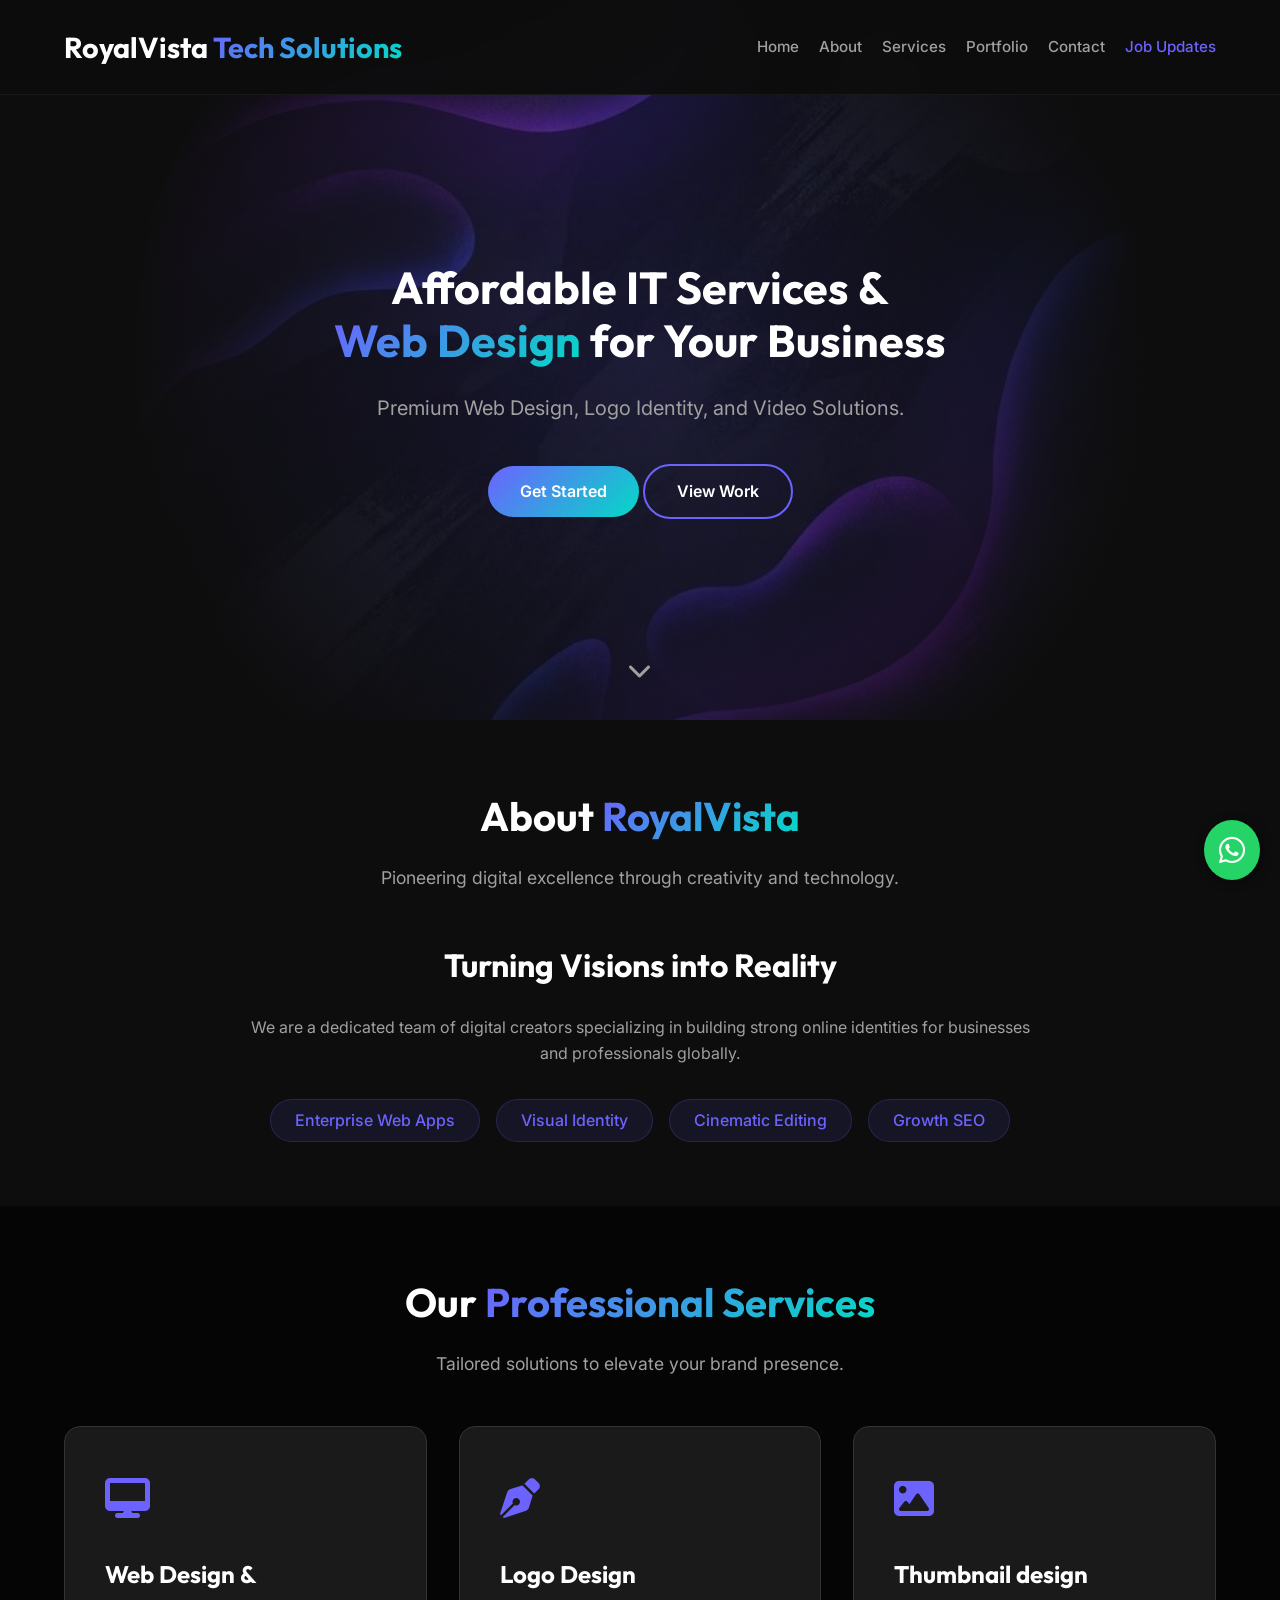
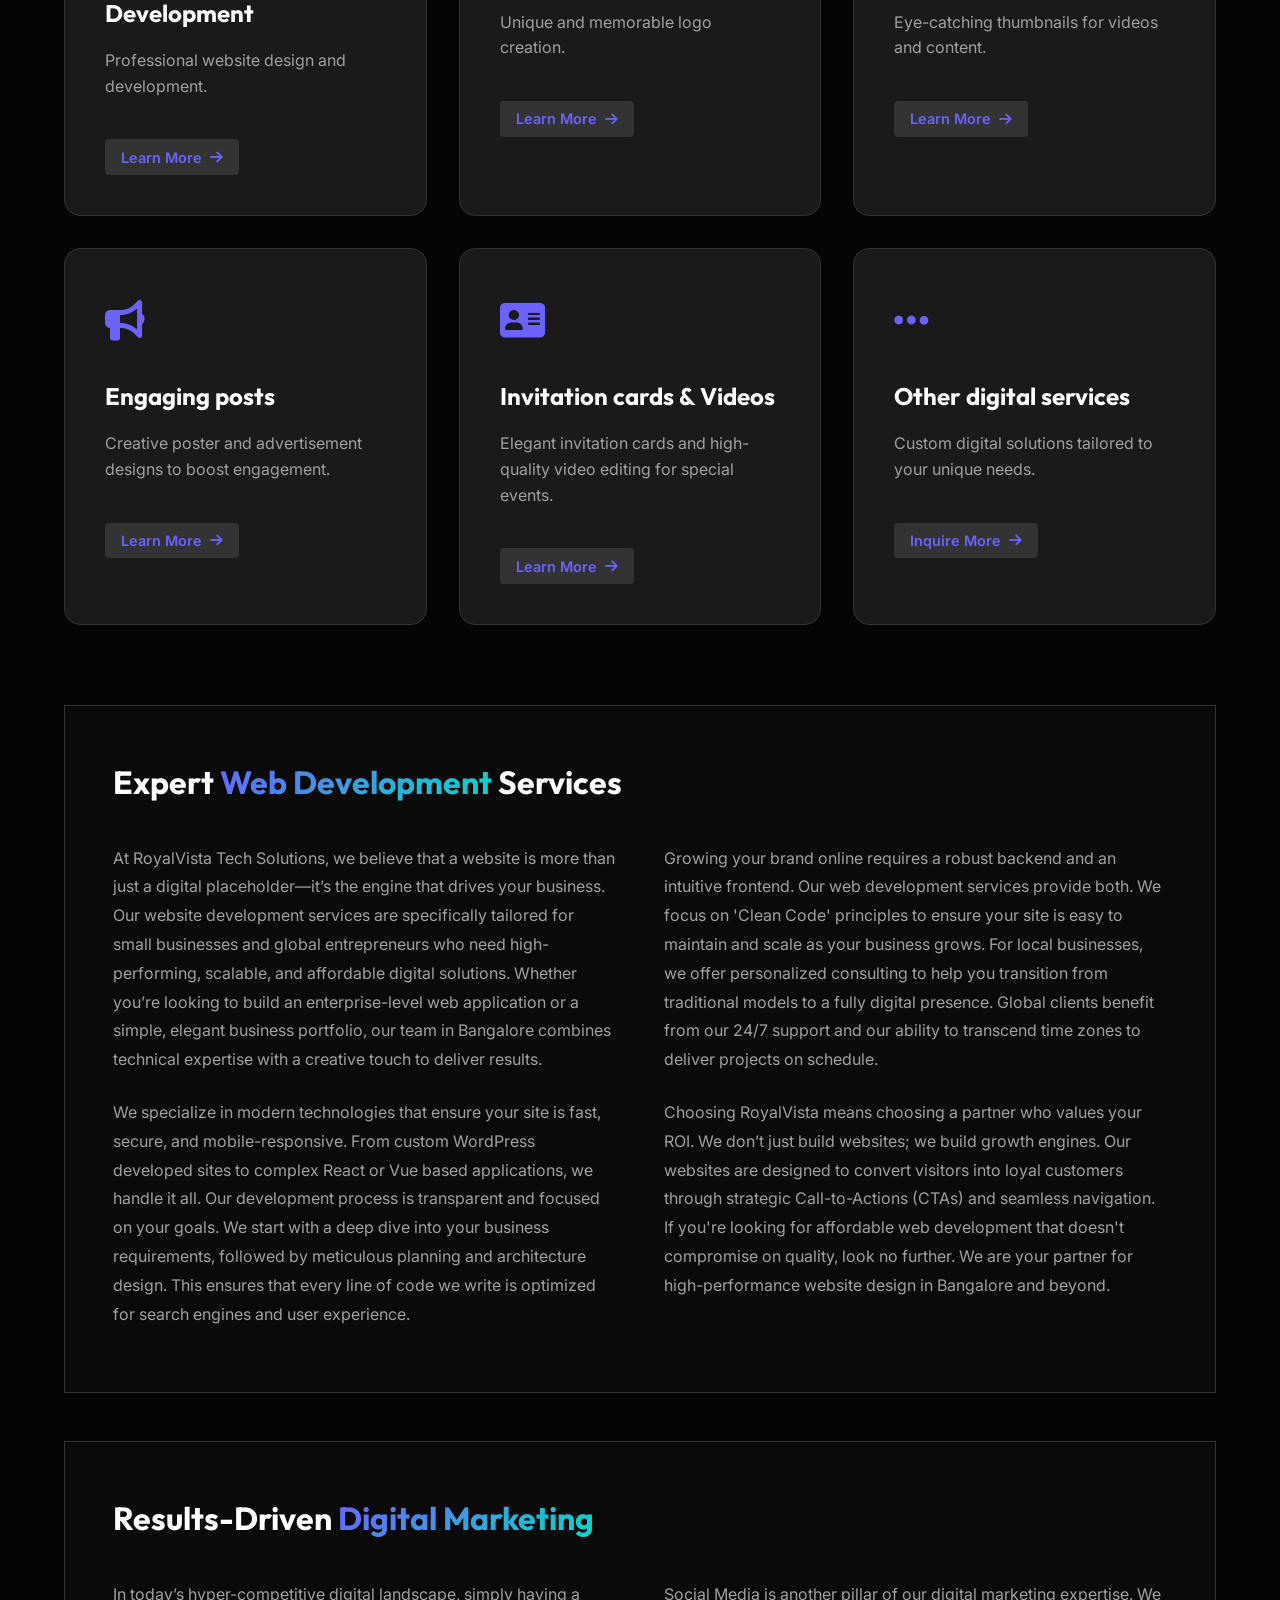
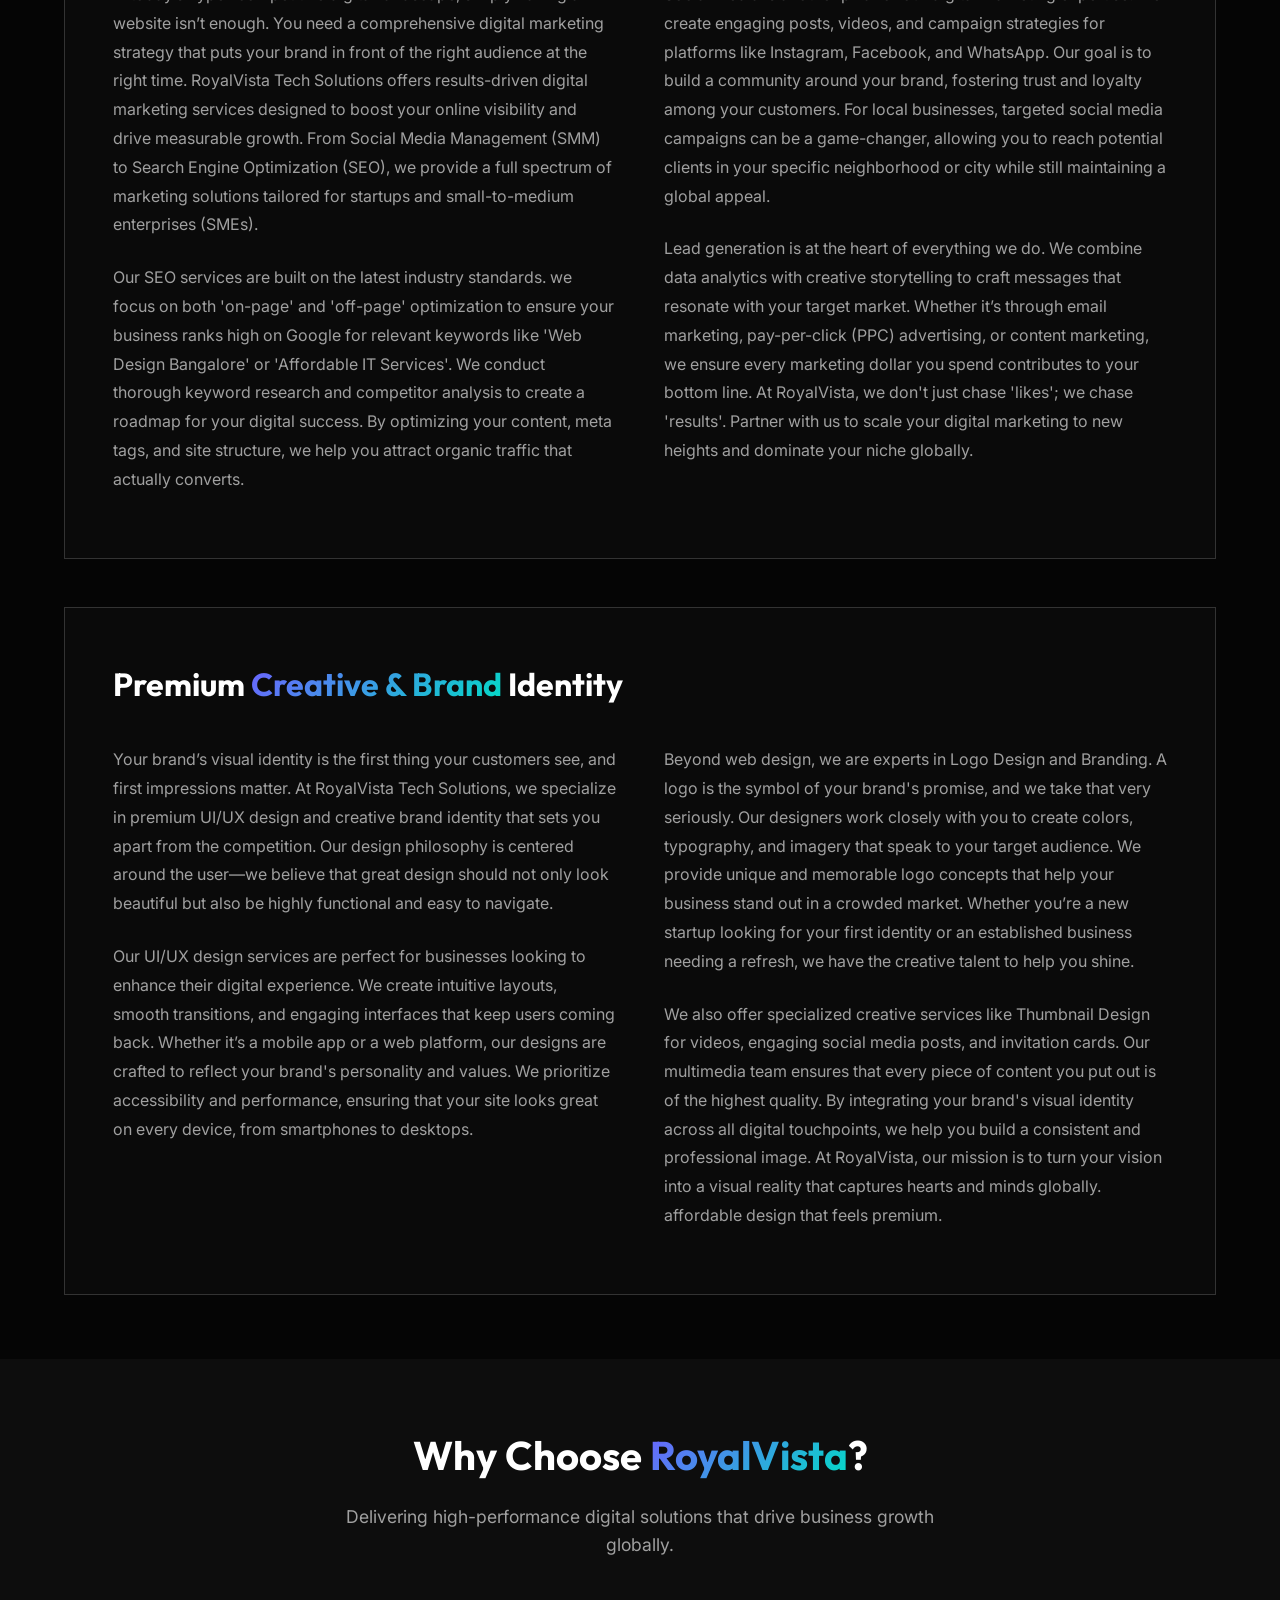
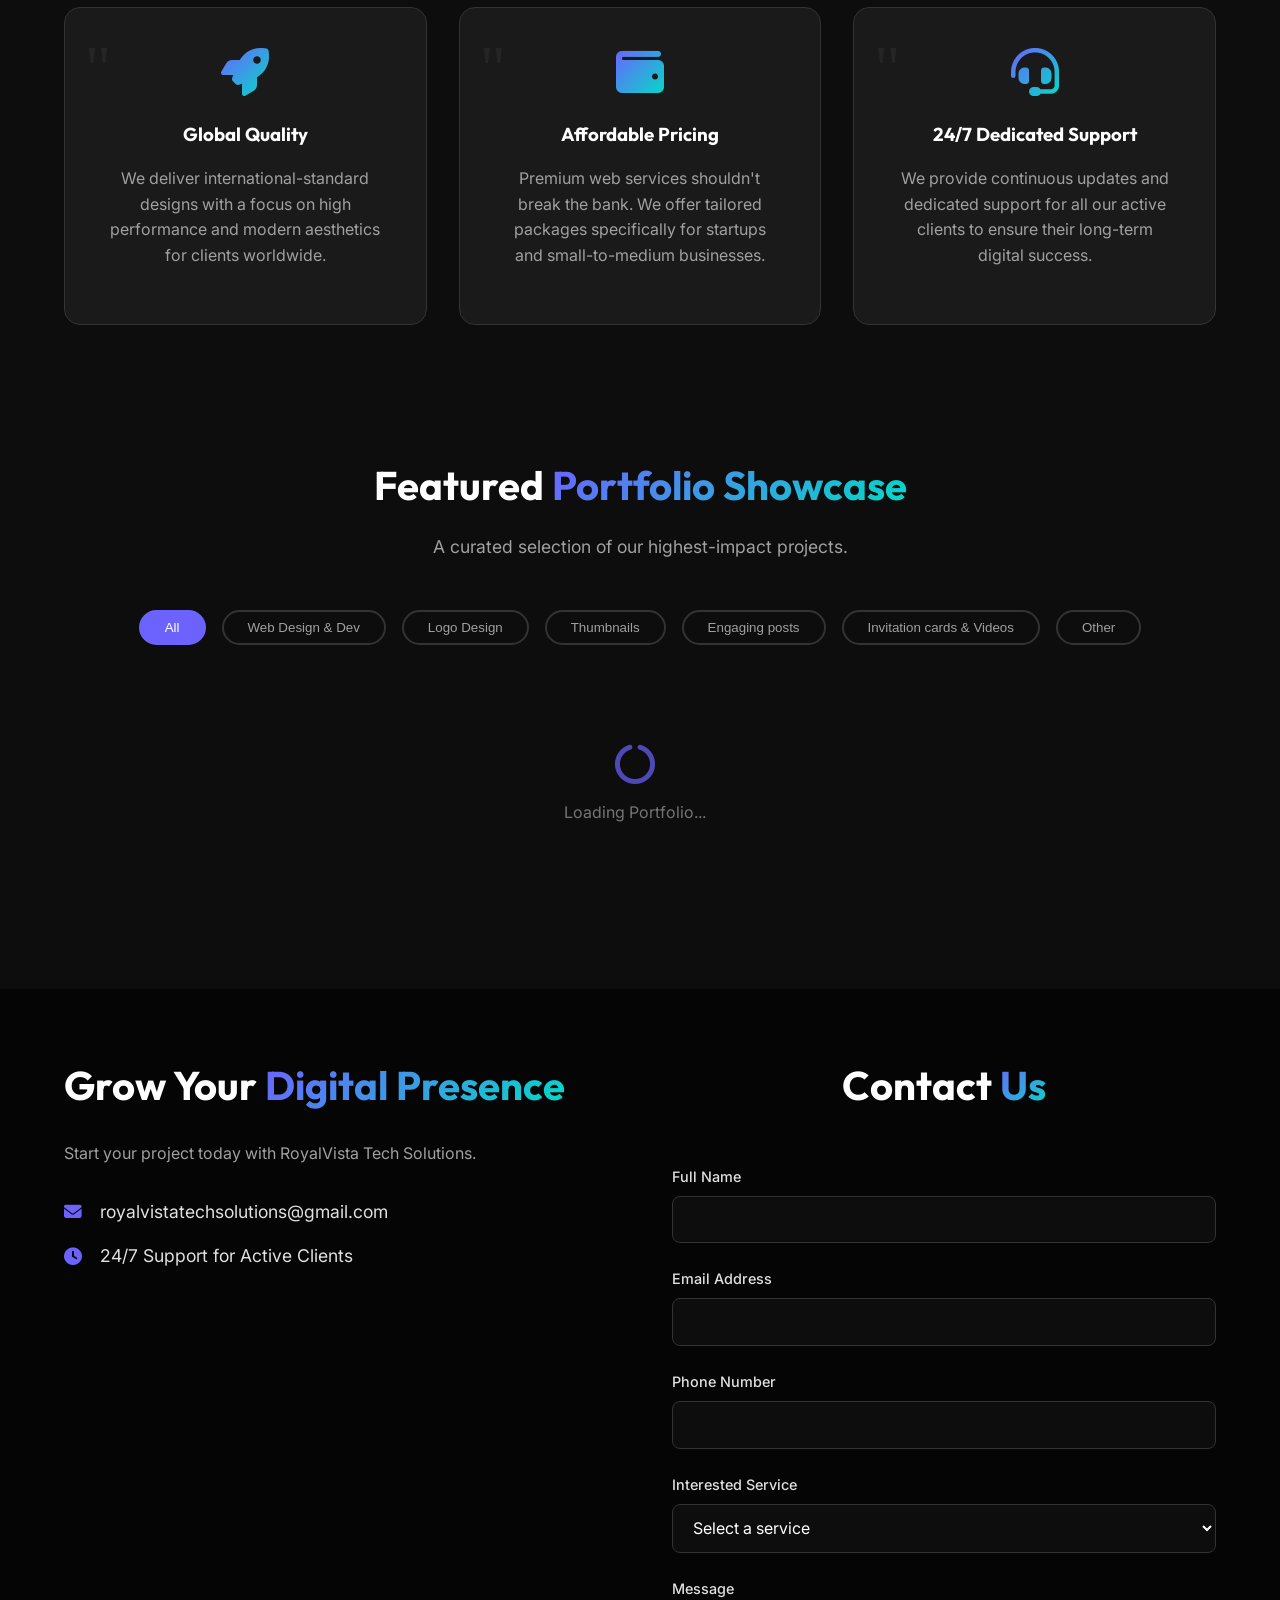
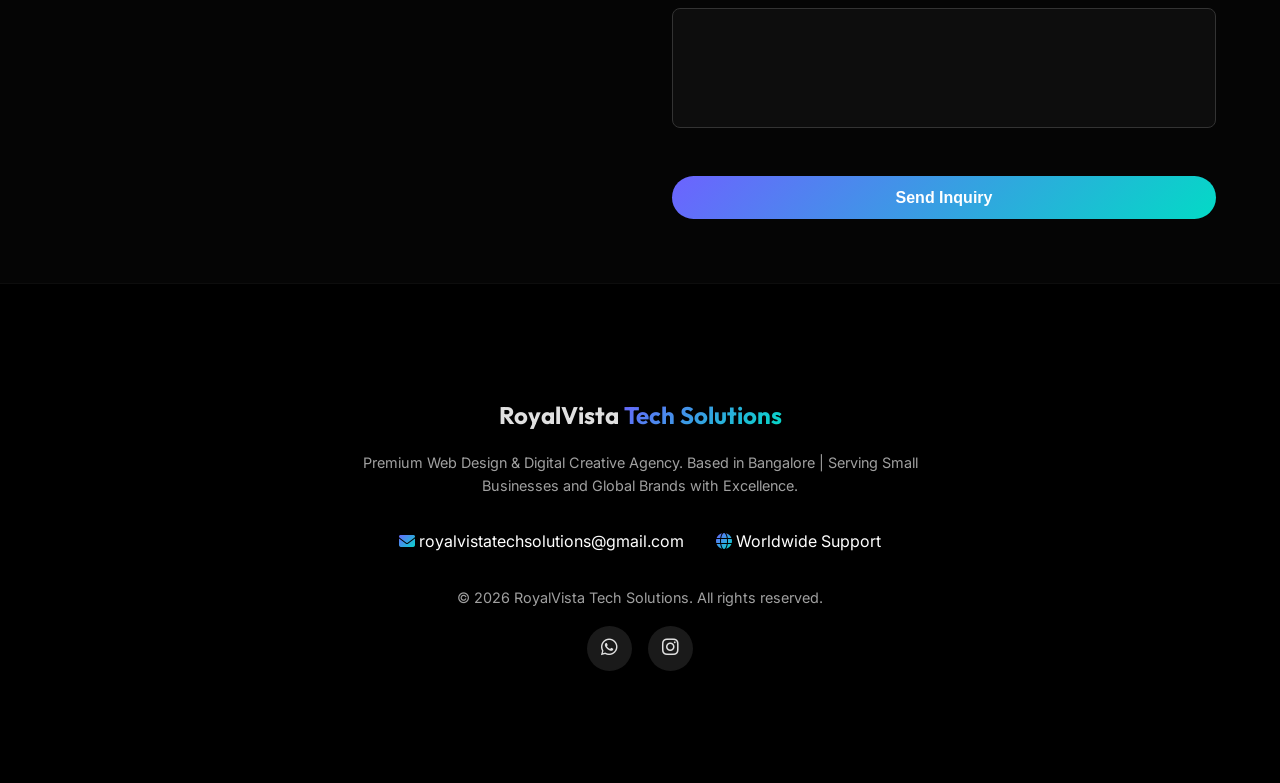
==== commit 7d210c2d: "Add files via upload" ====
--- a/index.html
+++ b/index.html
@@ -2,15 +2,32 @@
 <html lang="en">
 
 <head>
-    <meta name="google-site-verification" content="oqrxCElkAdVSokdQg_MbrD460waa1cX3pyo2UoffzTE" />
     <meta charset="UTF-8">
     <meta name="viewport" content="width=device-width, initial-scale=1.0">
+    <title>RoyalVista Tech Solutions | Affordable Web Design for Small Businesses</title>
     <meta name="description"
-        content="RoyalVista Tech Solutions - Professional Web Design, Logo Design, Video Editing, and Creative Tech Services. Boosting your digital presence with innovation.">
+        content="Premium web design, logo identity, and digital marketing services. Based in Bangalore, serving small businesses and global brands with affordable and high-quality solutions.">
     <meta name="keywords"
-        content="Web Design, Logo Design, Video Editing, Thumbnail Design, Tech Solutions, RoyalVista, Professional Digital Services">
+        content="Professional Web Design, Affordable IT Services, Digital Marketing Globally, Logo Design Bangalore, Website Development for Small Business, RoyalVista Tech Solutions">
     <meta name="author" content="RoyalVista Tech Solutions">
-    <title>RoyalVista Tech Solutions | Professional Digital Services & Creative Solutions</title>
+    <meta name="google-site-verification" content="oqrxCElkAdVSokdQg_MbrD460waa1cX3pyo2UoffzTE" />
+
+    <!-- Favicon Link -->
+    <link rel="icon" type="image/png" href="favicon.png">
+    <link rel="apple-touch-icon" href="favicon.png">
+    <link rel="manifest" href="manifest.json">
+    <meta name="theme-color" content="#03dac6">
+    <meta name="apple-mobile-web-app-capable" content="yes">
+    <meta name="apple-mobile-web-app-status-bar-style" content="black-translucent">
+
+    <!-- Open Graph (Google + WhatsApp Preview Fix) -->
+    <meta property="og:title" content="RoyalVista Tech Solutions | Professional Web Design" />
+    <meta property="og:description"
+        content="Elevate your business with premium and affordable web design, logo identity, and digital services tailored for small businesses in Bangalore." />
+    <meta property="og:url" content="https://royalvistatechsolutions.vercel.app/" />
+    <meta property="og:type" content="website" />
+    <meta property="og:image" content="https://royalvistatechsolutions.vercel.app/favicon.png" />
+    <meta property="og:site_name" content="RoyalVista Tech Solutions" />
 
     <!-- Google Fonts -->
     <link rel="preconnect" href="https://fonts.googleapis.com">
@@ -34,6 +51,56 @@
         gtag('js', new Date());
         gtag('config', 'G-XXXXXXXXXX');
     </script>
+    <!-- Structured Data (Schema.org) for SEO -->
+    <script type="application/ld+json">
+    {
+      "@context": "https://schema.org",
+      "@type": "Organization",
+      "name": "RoyalVista Tech Solutions",
+      "url": "https://royalvistatechsolutions.vercel.app/",
+      "logo": "https://royalvistatechsolutions.vercel.app/favicon.png",
+      "contactPoint": {
+        "@type": "ContactPoint",
+        "telephone": "+919945963386",
+        "contactType": "customer service",
+        "email": "royalvistatechsolutions@gmail.com",
+        "availableLanguage": ["English", "Telugu"]
+      },
+      "sameAs": [
+        "https://www.instagram.com/royalvistatechsolutions/"
+      ]
+    }
+    </script>
+    <script type="application/ld+json">
+    {
+      "@context": "https://schema.org",
+      "@type": "LocalBusiness",
+      "name": "RoyalVista Tech Solutions",
+      "image": "https://royalvistatechsolutions.vercel.app/favicon.png",
+      "@id": "https://royalvistatechsolutions.vercel.app/",
+      "url": "https://royalvistatechsolutions.vercel.app/",
+      "telephone": "+919945963386",
+      "address": {
+        "@type": "PostalAddress",
+        "addressLocality": "Bangalore",
+        "addressRegion": "Karnataka",
+        "addressCountry": "IN"
+      },
+      "geo": {
+        "@type": "GeoCoordinates",
+        "latitude": 12.9716,
+        "longitude": 77.5946
+      },
+      "openingHoursSpecification": {
+        "@type": "OpeningHoursSpecification",
+        "dayOfWeek": [
+          "Monday", "Tuesday", "Wednesday", "Thursday", "Friday", "Saturday", "Sunday"
+        ],
+        "opens": "00:00",
+        "closes": "23:59"
+      }
+    }
+    </script>
 </head>
 
 <body data-authenticated="false">
@@ -46,12 +113,12 @@
                     <span class="bar"></span><span class="bar"></span><span class="bar"></span>
                 </div>
                 <ul class="nav-menu">
-                    <li><a href="#home" class="nav-link">Home</a></li>
-                    <li><a href="#about" class="nav-link">About</a></li>
-                    <li><a href="#services" class="nav-link">Services</a></li>
-                    <li><a href="#portfolio" class="nav-link">Portfolio</a></li>
-                    <li><a href="#contact" class="nav-link">Contact</a></li>
-                    <li><a href="jobs.html" class="nav-link" target="_blank">Job Updates</a></li>
+                    <li><a href="/#home" class="nav-link">Home</a></li>
+                    <li><a href="/#about" class="nav-link">About</a></li>
+                    <li><a href="/#services" class="nav-link">Services</a></li>
+                    <li><a href="/#portfolio" class="nav-link">Portfolio</a></li>
+                    <li><a href="/#contact" class="nav-link">Contact</a></li>
+                    <li><a href="/jobs" class="nav-link active" target="_blank">Job Updates</a></li>
 
                 </ul>
             </div>
@@ -63,8 +130,8 @@
         <section id="home" class="hero main-section">
             <div class="hero-bg-overlay"></div>
             <div class="container hero-content">
-                <h1 class="animate-up">RoyalVista Tech Solutions<br>Empowering Brands
-                    with <span class="highlight">Innovation</span></h1>
+                <h1 class="animate-up">Affordable IT Services & <br><span class="highlight">Web Design</span> for Your
+                    Business</h1>
                 <p class="animate-up delay-1">Premium Web Design, Logo Identity, and Video Solutions.</p>
                 <div class="hero-btns animate-up delay-2">
                     <a href="#contact" class="btn btn-primary">Get Started</a>
@@ -108,19 +175,19 @@
                 </div>
                 <div class="services-grid">
 
-                    <article class="service-card">
+                    <article class="service-card" id="service-web">
                         <div class="icon-box"><i class="fas fa-desktop"></i></div>
                         <h3>Web Design & Development</h3>
                         <p>Professional website design and development.</p>
-                        <a href="#contact" class="service-link btn-small">Inquire More <i
+                        <a href="#service-details-web" class="service-link btn-small">Learn More <i
                                 class="fas fa-arrow-right"></i></a>
                     </article>
 
-                    <article class="service-card">
+                    <article class="service-card" id="service-logo">
                         <div class="icon-box"><i class="fas fa-pen-nib"></i></div>
                         <h3>Logo Design</h3>
                         <p>Unique and memorable logo creation.</p>
-                        <a href="#contact" class="service-link btn-small">Inquire More <i
+                        <a href="#service-details-design" class="service-link btn-small">Learn More <i
                                 class="fas fa-arrow-right"></i></a>
                     </article>
 
@@ -128,7 +195,7 @@
                         <div class="icon-box"><i class="fas fa-image"></i></div>
                         <h3>Thumbnail design</h3>
                         <p>Eye-catching thumbnails for videos and content.</p>
-                        <a href="#contact" class="service-link btn-small">Inquire More <i
+                        <a href="#service-details-design" class="service-link btn-small">Learn More <i
                                 class="fas fa-arrow-right"></i></a>
                     </article>
 
@@ -136,7 +203,7 @@
                         <div class="icon-box"><i class="fas fa-bullhorn"></i></div>
                         <h3>Engaging posts</h3>
                         <p>Creative poster and advertisement designs to boost engagement.</p>
-                        <a href="#contact" class="service-link btn-small">Inquire More <i
+                        <a href="#service-details-marketing" class="service-link btn-small">Learn More <i
                                 class="fas fa-arrow-right"></i></a>
                     </article>
 
@@ -144,7 +211,7 @@
                         <div class="icon-box"><i class="fas fa-address-card"></i></div>
                         <h3>Invitation cards & Videos</h3>
                         <p>Elegant invitation cards and high-quality video editing for special events.</p>
-                        <a href="#contact" class="service-link btn-small">Inquire More <i
+                        <a href="#service-details-design" class="service-link btn-small">Learn More <i
                                 class="fas fa-arrow-right"></i></a>
                     </article>
 
@@ -156,6 +223,163 @@
                                 class="fas fa-arrow-right"></i></a>
                     </article>
 
+                </div>
+
+                <!-- Detailed Service Deep Dive (SEO Expansion) -->
+                <div class="service-details-expansion"
+                    style="margin-top: 5rem; color: var(--text-muted); line-height: 1.8;">
+
+                    <!-- Web Development Section -->
+                    <div id="service-details-web" class="detail-block card"
+                        style="padding: 3rem; margin-bottom: 3rem; border: 1px solid var(--border-color); background: rgba(255,255,255,0.02);">
+                        <h2 class="section-title" style="font-size: 2rem; margin-bottom: 2rem; text-align: left;">Expert
+                            <span class="highlight">Web Development</span> Services</h2>
+                        <div
+                            style="display: grid; grid-template-columns: repeat(auto-fit, minmax(300px, 1fr)); gap: 3rem;">
+                            <div>
+                                <p>At RoyalVista Tech Solutions, we believe that a website is more than just a digital
+                                    placeholder—it’s the engine that drives your business. Our website development
+                                    services are specifically tailored for small businesses and global entrepreneurs who
+                                    need high-performing, scalable, and affordable digital solutions. Whether you’re
+                                    looking to build an enterprise-level web application or a simple, elegant business
+                                    portfolio, our team in Bangalore combines technical expertise with a creative touch
+                                    to deliver results.</p>
+                                <p style="margin-top: 1.5rem;">We specialize in modern technologies that ensure your
+                                    site is fast, secure, and mobile-responsive. From custom WordPress developed sites
+                                    to complex React or Vue based applications, we handle it all. Our development
+                                    process is transparent and focused on your goals. We start with a deep dive into
+                                    your business requirements, followed by meticulous planning and architecture design.
+                                    This ensures that every line of code we write is optimized for search engines and
+                                    user experience.</p>
+                            </div>
+                            <div>
+                                <p>Growing your brand online requires a robust backend and an intuitive frontend. Our
+                                    web development services provide both. We focus on 'Clean Code' principles to ensure
+                                    your site is easy to maintain and scale as your business grows. For local
+                                    businesses, we offer personalized consulting to help you transition from traditional
+                                    models to a fully digital presence. Global clients benefit from our 24/7 support and
+                                    our ability to transcend time zones to deliver projects on schedule.</p>
+                                <p style="margin-top: 1.5rem;">Choosing RoyalVista means choosing a partner who values
+                                    your ROI. We don’t just build websites; we build growth engines. Our websites are
+                                    designed to convert visitors into loyal customers through strategic Call-to-Actions
+                                    (CTAs) and seamless navigation. If you're looking for affordable web development
+                                    that doesn't compromise on quality, look no further. We are your partner for
+                                    high-performance website design in Bangalore and beyond.</p>
+                            </div>
+                        </div>
+                    </div>
+
+                    <!-- Marketing Section -->
+                    <div id="service-details-marketing" class="detail-block card"
+                        style="padding: 3rem; margin-bottom: 3rem; border: 1px solid var(--border-color); background: rgba(255,255,255,0.02);">
+                        <h2 class="section-title" style="font-size: 2rem; margin-bottom: 2rem; text-align: left;">
+                            Results-Driven <span class="highlight">Digital Marketing</span></h2>
+                        <div
+                            style="display: grid; grid-template-columns: repeat(auto-fit, minmax(300px, 1fr)); gap: 3rem;">
+                            <div>
+                                <p>In today’s hyper-competitive digital landscape, simply having a website isn’t enough.
+                                    You need a comprehensive digital marketing strategy that puts your brand in front of
+                                    the right audience at the right time. RoyalVista Tech Solutions offers
+                                    results-driven digital marketing services designed to boost your online visibility
+                                    and drive measurable growth. From Social Media Management (SMM) to Search Engine
+                                    Optimization (SEO), we provide a full spectrum of marketing solutions tailored for
+                                    startups and small-to-medium enterprises (SMEs).</p>
+                                <p style="margin-top: 1.5rem;">Our SEO services are built on the latest industry
+                                    standards. we focus on both 'on-page' and 'off-page' optimization to ensure your
+                                    business ranks high on Google for relevant keywords like 'Web Design Bangalore' or
+                                    'Affordable IT Services'. We conduct thorough keyword research and competitor
+                                    analysis to create a roadmap for your digital success. By optimizing your content,
+                                    meta tags, and site structure, we help you attract organic traffic that actually
+                                    converts.</p>
+                            </div>
+                            <div>
+                                <p>Social Media is another pillar of our digital marketing expertise. We create engaging
+                                    posts, videos, and campaign strategies for platforms like Instagram, Facebook, and
+                                    WhatsApp. Our goal is to build a community around your brand, fostering trust and
+                                    loyalty among your customers. For local businesses, targeted social media campaigns
+                                    can be a game-changer, allowing you to reach potential clients in your specific
+                                    neighborhood or city while still maintaining a global appeal.</p>
+                                <p style="margin-top: 1.5rem;">Lead generation is at the heart of everything we do. We
+                                    combine data analytics with creative storytelling to craft messages that resonate
+                                    with your target market. Whether it’s through email marketing, pay-per-click (PPC)
+                                    advertising, or content marketing, we ensure every marketing dollar you spend
+                                    contributes to your bottom line. At RoyalVista, we don't just chase 'likes'; we
+                                    chase 'results'. Partner with us to scale your digital marketing to new heights and
+                                    dominate your niche globally.</p>
+                            </div>
+                        </div>
+                    </div>
+
+                    <!-- Design Section -->
+                    <div id="service-details-design" class="detail-block card"
+                        style="padding: 3rem; border: 1px solid var(--border-color); background: rgba(255,255,255,0.02);">
+                        <h2 class="section-title" style="font-size: 2rem; margin-bottom: 2rem; text-align: left;">
+                            Premium <span class="highlight">Creative & Brand</span> Identity</h2>
+                        <div
+                            style="display: grid; grid-template-columns: repeat(auto-fit, minmax(300px, 1fr)); gap: 3rem;">
+                            <div>
+                                <p>Your brand’s visual identity is the first thing your customers see, and first
+                                    impressions matter. At RoyalVista Tech Solutions, we specialize in premium UI/UX
+                                    design and creative brand identity that sets you apart from the competition. Our
+                                    design philosophy is centered around the user—we believe that great design should
+                                    not only look beautiful but also be highly functional and easy to navigate.</p>
+                                <p style="margin-top: 1.5rem;">Our UI/UX design services are perfect for businesses
+                                    looking to enhance their digital experience. We create intuitive layouts, smooth
+                                    transitions, and engaging interfaces that keep users coming back. Whether it’s a
+                                    mobile app or a web platform, our designs are crafted to reflect your brand's
+                                    personality and values. We prioritize accessibility and performance, ensuring that
+                                    your site looks great on every device, from smartphones to desktops.</p>
+                            </div>
+                            <div>
+                                <p>Beyond web design, we are experts in Logo Design and Branding. A logo is the symbol
+                                    of your brand's promise, and we take that very seriously. Our designers work closely
+                                    with you to create colors, typography, and imagery that speak to your target
+                                    audience. We provide unique and memorable logo concepts that help your business
+                                    stand out in a crowded market. Whether you’re a new startup looking for your first
+                                    identity or an established business needing a refresh, we have the creative talent
+                                    to help you shine.</p>
+                                <p style="margin-top: 1.5rem;">We also offer specialized creative services like
+                                    Thumbnail Design for videos, engaging social media posts, and invitation cards. Our
+                                    multimedia team ensures that every piece of content you put out is of the highest
+                                    quality. By integrating your brand's visual identity across all digital touchpoints,
+                                    we help you build a consistent and professional image. At RoyalVista, our mission is
+                                    to turn your vision into a visual reality that captures hearts and minds globally.
+                                    affordable design that feels premium.</p>
+                            </div>
+                        </div>
+                    </div>
+
+                </div>
+            </div>
+        </section>
+
+        <!-- Why Choose Us Section -->
+        <section id="why-us" class="section main-section">
+            <div class="container">
+                <div class="section-header">
+                    <h2 class="section-title">Why Choose <span class="highlight">RoyalVista</span>?</h2>
+                    <p class="section-subtitle">Delivering high-performance digital solutions that drive business growth
+                        globally.</p>
+                </div>
+                <div class="services-grid">
+                    <div class="card testimonial-card" style="padding: 2.5rem; text-align: center;">
+                        <i class="fas fa-rocket highlight" style="font-size: 3rem; margin-bottom: 1.5rem;"></i>
+                        <h3>Global Quality</h3>
+                        <p>We deliver international-standard designs with a focus on high performance and modern
+                            aesthetics for clients worldwide.</p>
+                    </div>
+                    <div class="card testimonial-card" style="padding: 2.5rem; text-align: center;">
+                        <i class="fas fa-wallet highlight" style="font-size: 3rem; margin-bottom: 1.5rem;"></i>
+                        <h3>Affordable Pricing</h3>
+                        <p>Premium web services shouldn't break the bank. We offer tailored packages specifically for
+                            startups and small-to-medium businesses.</p>
+                    </div>
+                    <div class="card testimonial-card" style="padding: 2.5rem; text-align: center;">
+                        <i class="fas fa-headset highlight" style="font-size: 3rem; margin-bottom: 1.5rem;"></i>
+                        <h3>24/7 Dedicated Support</h3>
+                        <p>We provide continuous updates and dedicated support for all our active clients to ensure
+                            their long-term digital success.</p>
+                    </div>
                 </div>
             </div>
         </section>
@@ -185,6 +409,8 @@
                 </div>
             </div>
         </section>
+
+        <!-- Testimonials Section Removed as Requested -->
 
 
 
@@ -197,8 +423,7 @@
                         <p>Start your project today with RoyalVista Tech Solutions.</p>
                         <div class="contact-details">
                             <div class="contact-item"><i class="fas fa-envelope"></i><a
-                                    href="mailto:royalvistatechsolutions@gmail.com"
-                                    target="_blank"
+                                    href="mailto:royalvistatechsolutions@gmail.com" target="_blank"
                                     style="color: inherit; text-decoration: none;">royalvistatechsolutions@gmail.com</a>
                             </div>
                             <div class="contact-item"><i class="fas fa-clock"></i><span>24/7 Support for Active
@@ -255,13 +480,23 @@
     <footer class="bg-black">
         <div class="container" style="padding: 4rem 0; text-align: center;">
             <div class="footer-logo">RoyalVista<span class="highlight"> Tech Solutions</span></div>
+            <p
+                style="color: var(--text-muted); margin-bottom: 2rem; max-width: 600px; margin-left: auto; margin-right: auto;">
+                Premium Web Design & Digital Creative Agency. Based in Bangalore | Serving Small Businesses and Global
+                Brands with Excellence.
+            </p>
+            <div class="footer-contact-info"
+                style="margin-bottom: 2rem; display: flex; flex-wrap: wrap; justify-content: center; gap: 2rem; color: #fff;">
+                <span><i class="fas fa-envelope highlight"></i> <a href="mailto:royalvistatechsolutions@gmail.com"
+                        style="color: inherit; text-decoration: none;">royalvistatechsolutions@gmail.com</a></span>
+                <span><i class="fas fa-globe highlight"></i> Worldwide Support</span>
+            </div>
             <p>&copy; 2026 RoyalVista Tech Solutions. All rights reserved.</p>
             <div class="social-links" style="justify-content: center; margin-top: 1rem;">
-                <a href="https://wa.me/+919380962377" target="_blank" aria-label="WhatsApp"><i
+                <a href="https://wa.me/+919945963386" target="_blank" aria-label="WhatsApp"><i
                         class="fab fa-whatsapp"></i></a>
                 <a href="https://www.instagram.com/royalvistatechsolutions/" target="_blank" aria-label="Instagram"><i
                         class="fab fa-instagram"></i></a>
-                <!--<a href="#" aria-label="LinkedIn"><i class="fab fa-linkedin-in"></i></a>-->
             </div>
         </div>
     </footer>
@@ -288,7 +523,7 @@
 
 
     <!-- Floating WhatsApp Button -->
-    <a href="https://wa.me/919380962377?text=Hello,%20I%20would%20like%20to%20inquire%20about%20your%20services."
+    <a href="https://wa.me/919945963386?text=Hello,%20I%20would%20like%20to%20inquire%20about%20your%20services."
         target="_blank" class="floating-whatsapp" aria-label="Chat on WhatsApp">
         <i class="fab fa-whatsapp"></i>
     </a>
@@ -320,4 +555,4 @@
     <script src="js/script.js"></script>
 </body>
 
-</html>
+</html>
--- a/css/ux-fixes.css
+++ b/css/ux-fixes.css
@@ -56,8 +56,8 @@
         width: 100% !important;
         gap: 1.5rem !important;
         
-        /* Adjusted height for exactly (~2) full items visible initially */
-        max-height: calc(1.7 * (100vw * 9/16) + 3rem) !important; 
+        /* Show exactly 2.5 cards to hint that scrolling is needed */
+        max-height: calc(2.5 * (100vw * 9/16) + 3rem) !important; 
         overflow-y: auto !important;
         overflow-x: hidden !important;
         padding-right: 2px !important;
@@ -70,8 +70,18 @@
         width: 100% !important;
         height: auto !important;
         min-height: calc(100vw * 9/16) !important;
-        display: block !important;
+        display: block;
         margin-bottom: 0.5rem;
+        pointer-events: auto !important;
+        cursor: pointer !important;
+        z-index: 1;
+        transition: transform 0.3s ease, box-shadow 0.3s ease !important;
+    }
+    
+    .job-card:hover, .portfolio-item:hover {
+        transform: translateY(-5px) !important;
+        box-shadow: 0 10px 20px rgba(0,0,0,0.4) !important;
+        z-index: 2;
     }
     /* Custom scrollbar to match premium look */
     .portfolio-grid, #jobsGrid {
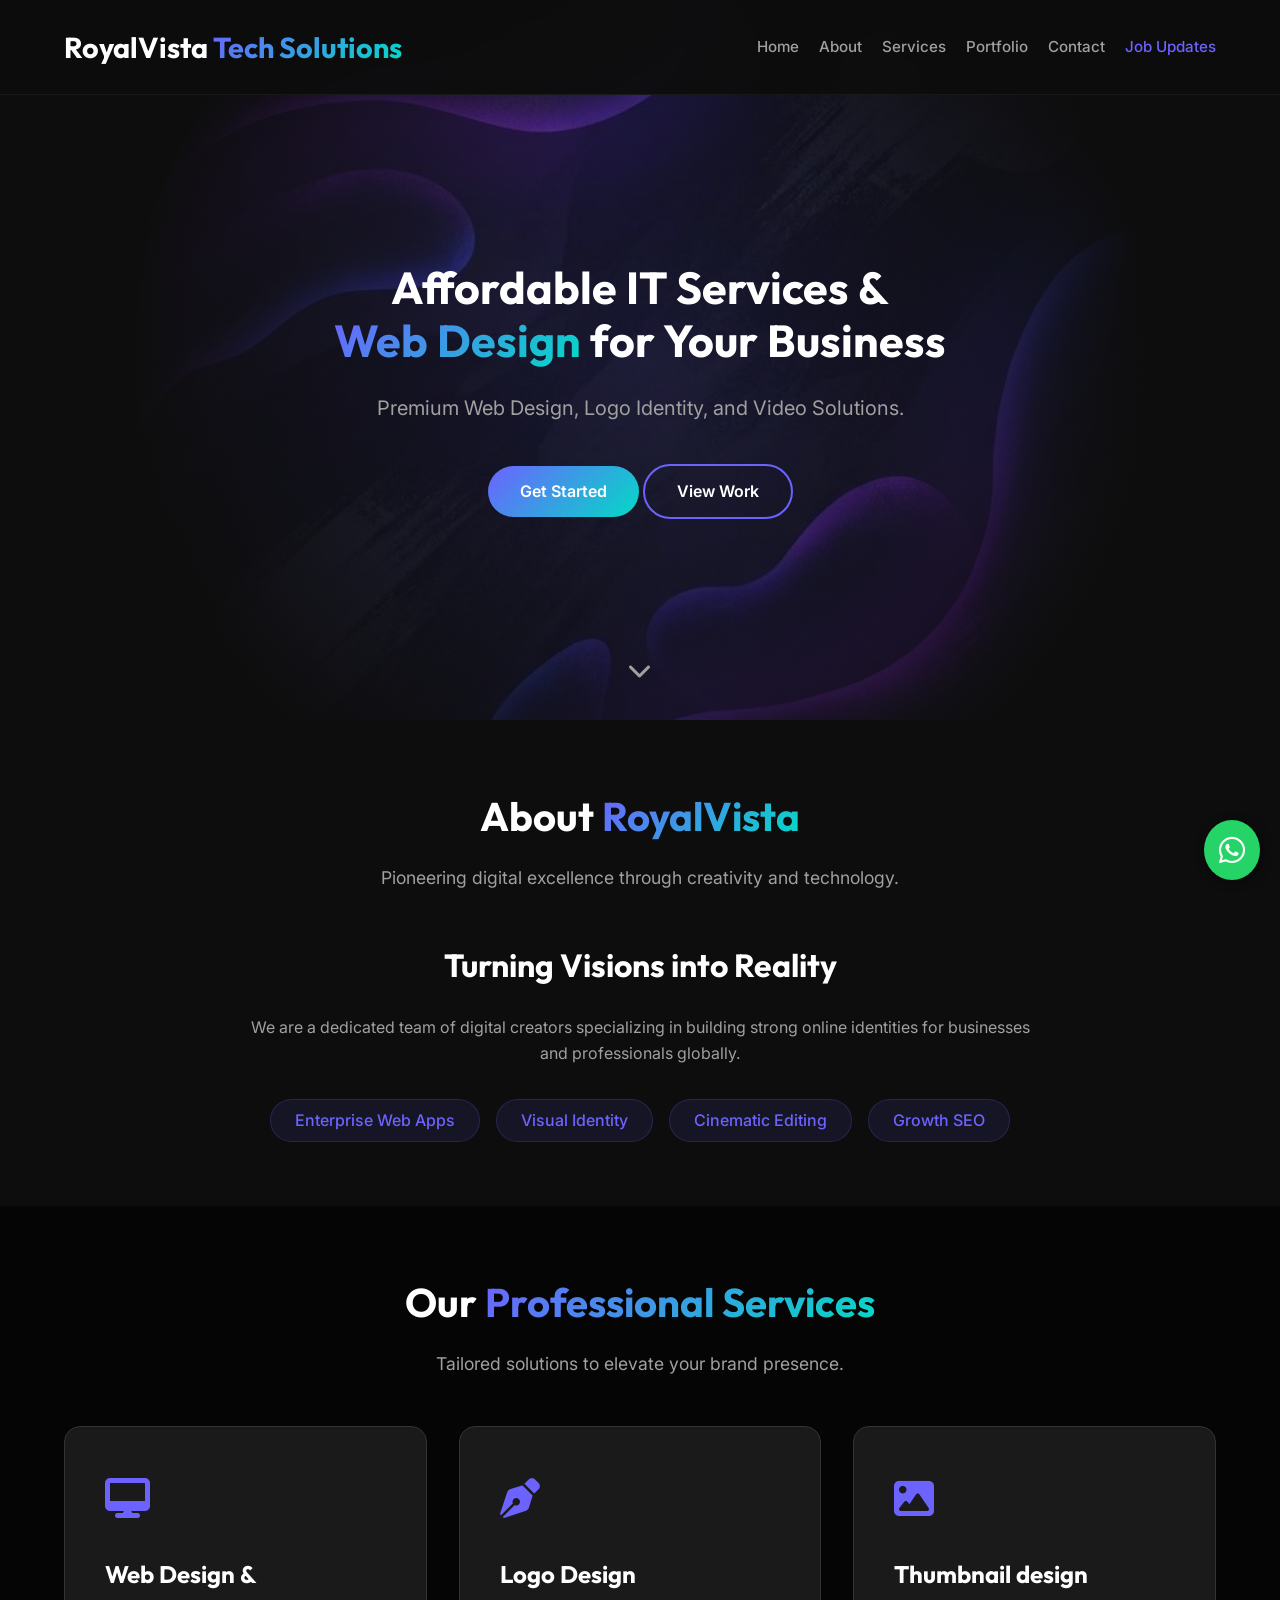
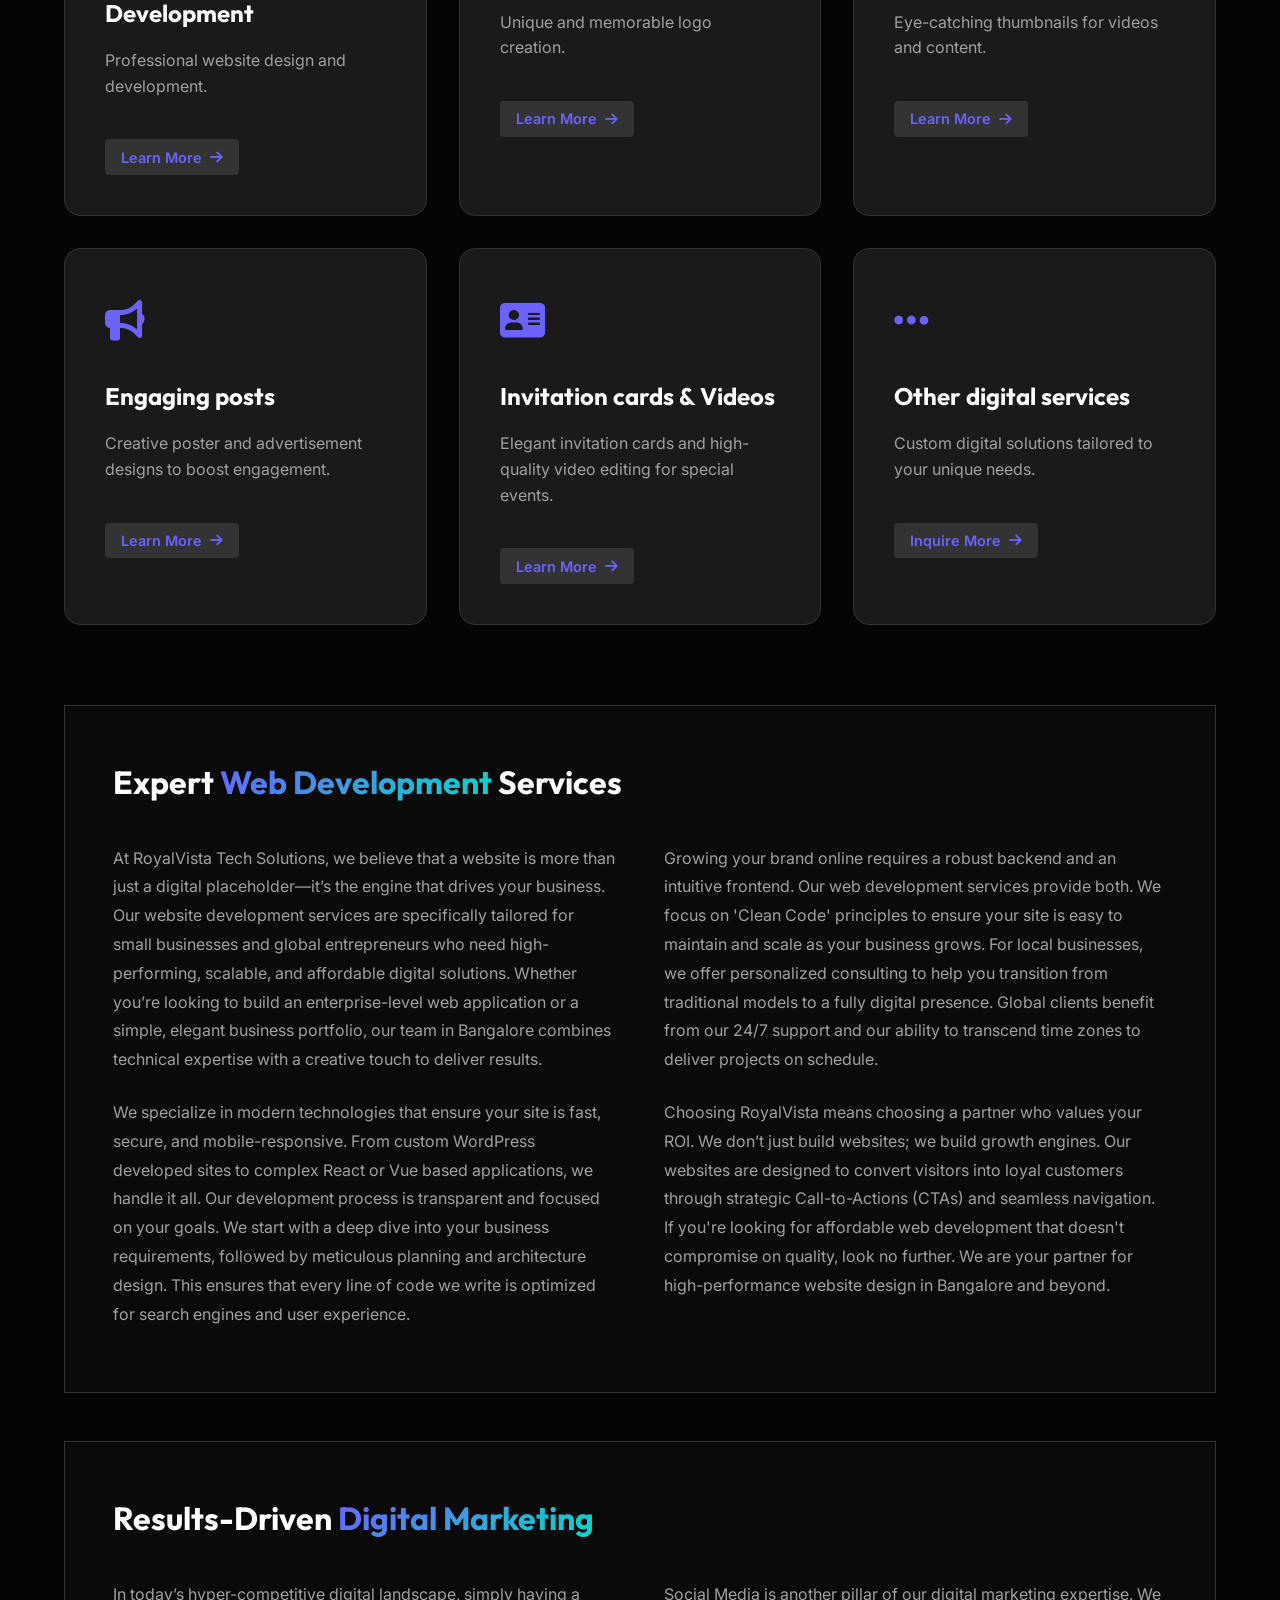
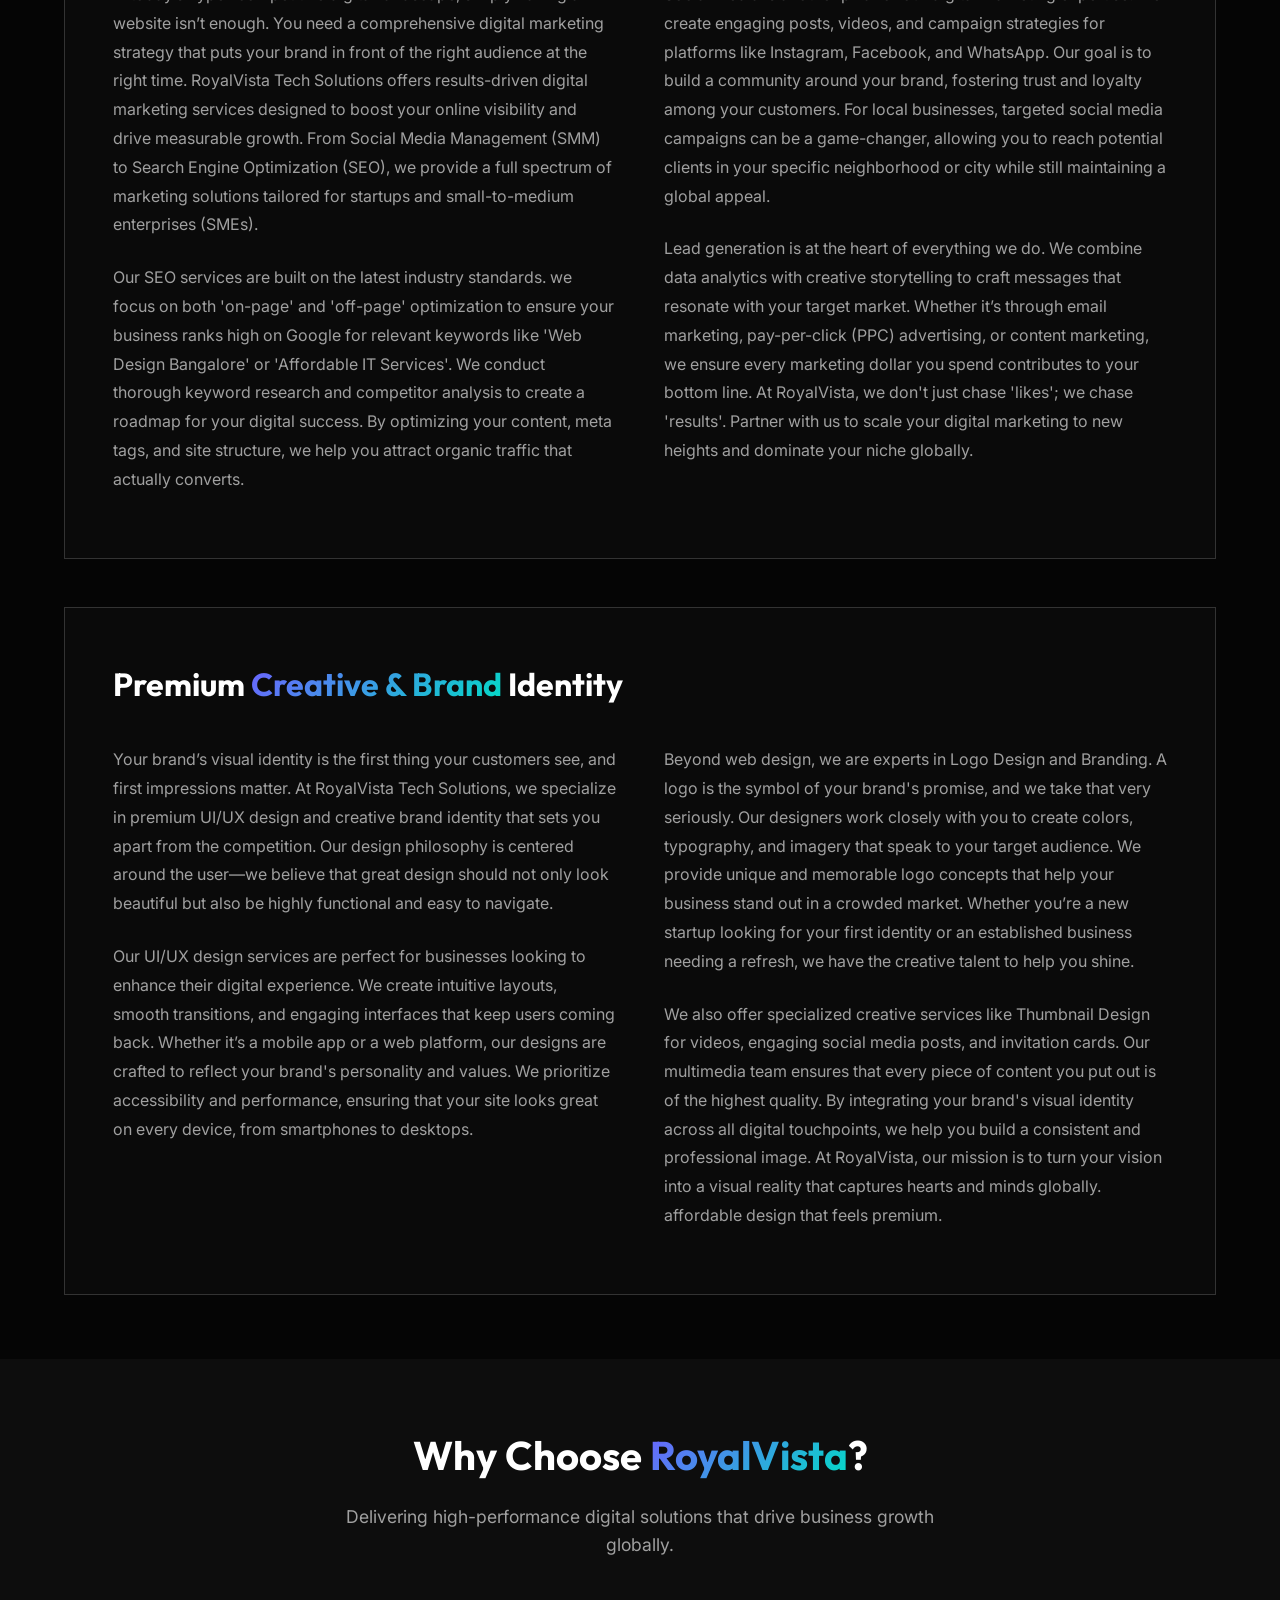
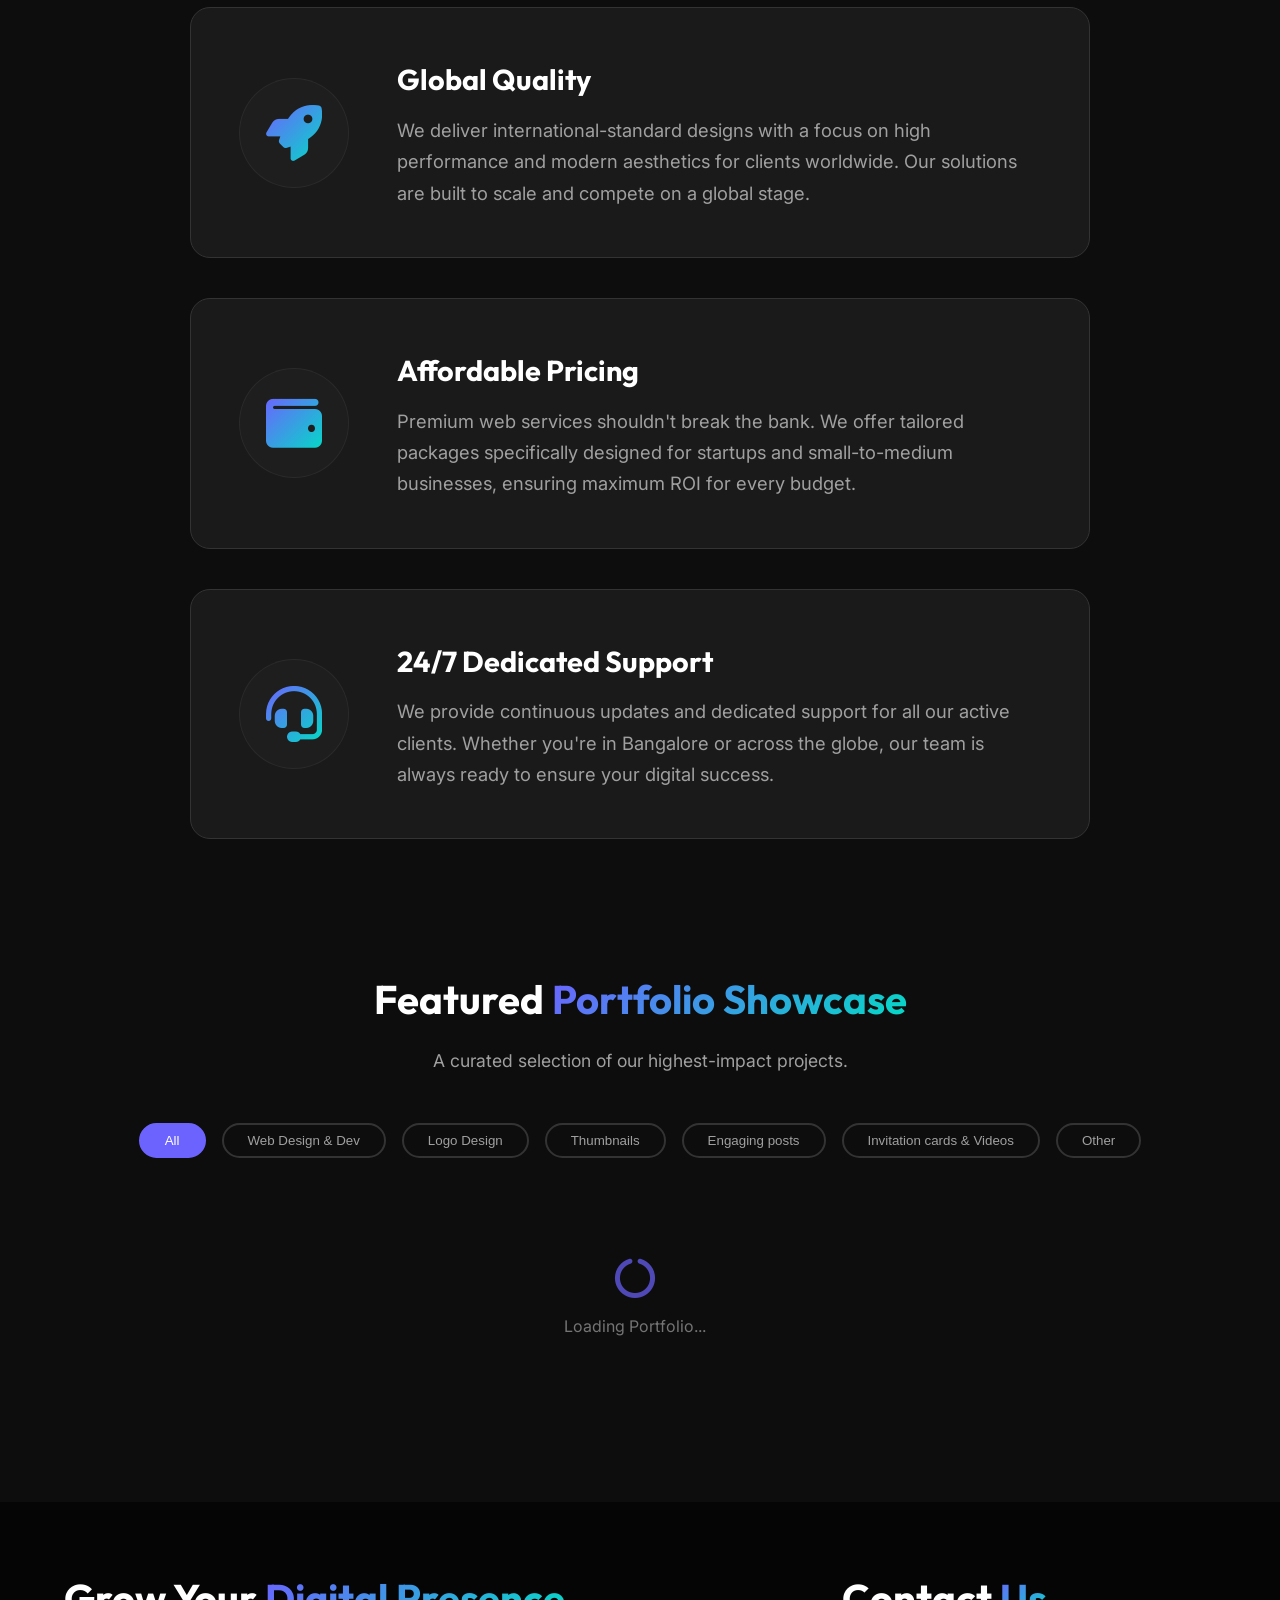
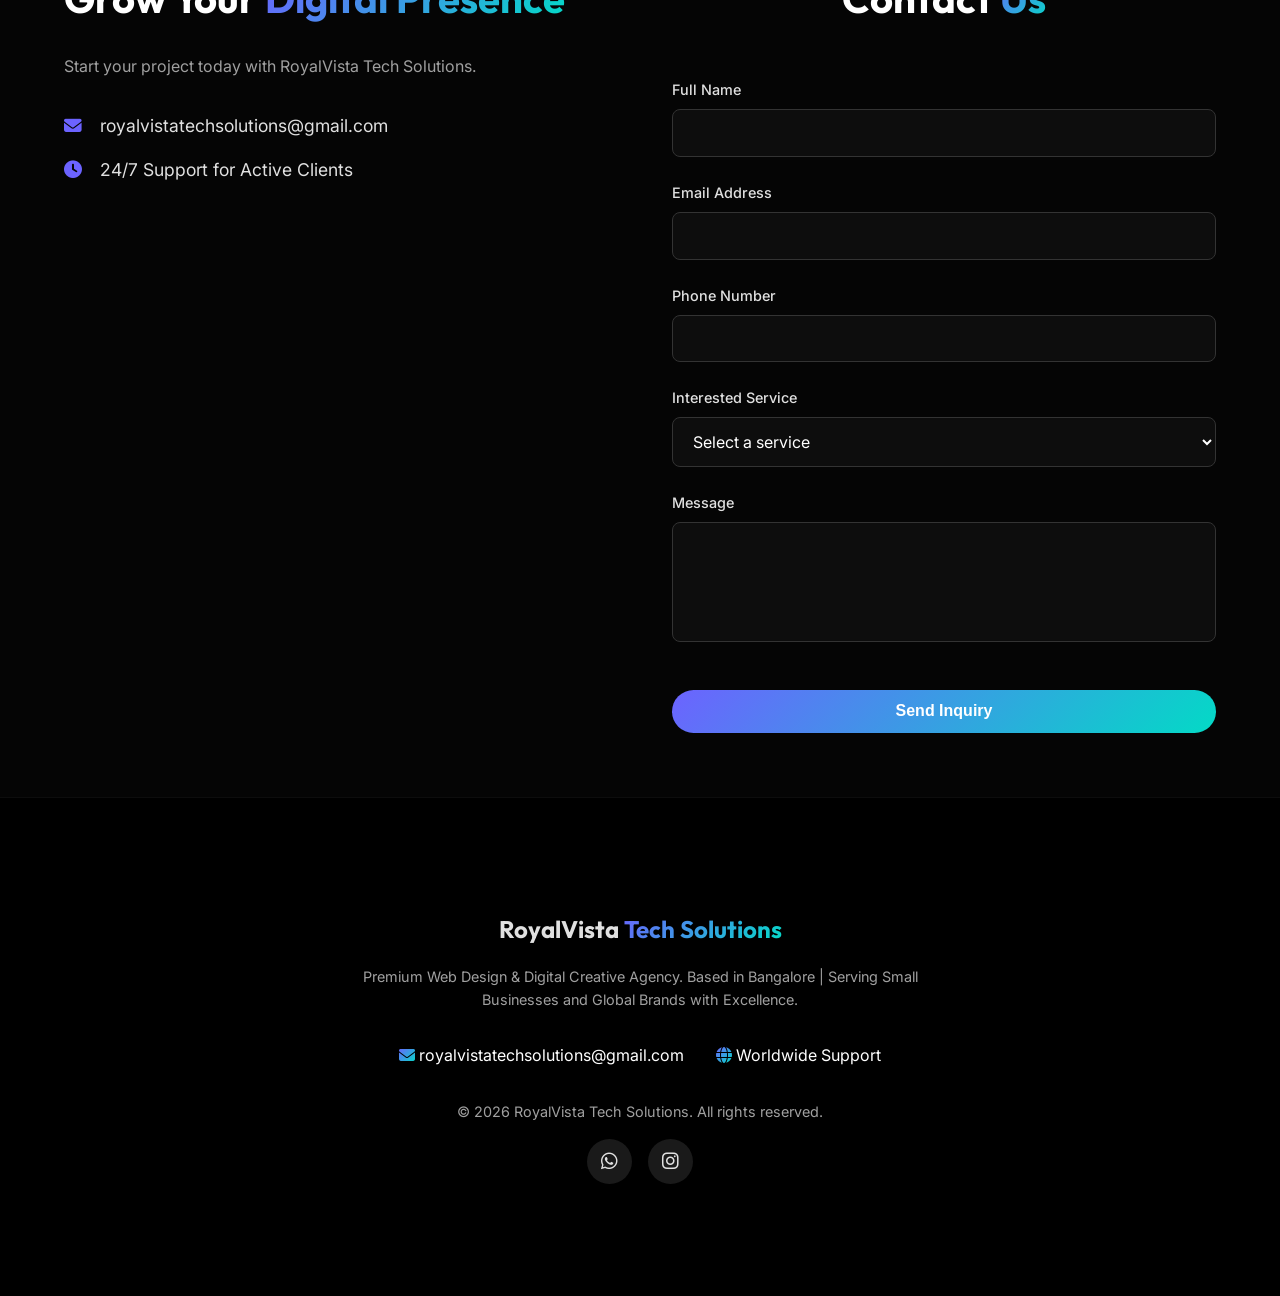
==== commit 9a81e4c8: "Add files via upload" ====
--- a/index.html
+++ b/index.html
@@ -23,10 +23,10 @@
     <!-- Open Graph (Google + WhatsApp Preview Fix) -->
     <meta property="og:title" content="RoyalVista Tech Solutions | Professional Web Design" />
     <meta property="og:description"
-        content="Elevate your business with premium and affordable web design, logo identity, and digital services tailored for small businesses in Bangalore." />
+        content="Elevate your business with premium and affordable web design, logo identity, and digital services tailored for small businesses globally." />
     <meta property="og:url" content="https://royalvistatechsolutions.vercel.app/" />
     <meta property="og:type" content="website" />
-    <meta property="og:image" content="https://royalvistatechsolutions.vercel.app/favicon.png" />
+    <meta property="og:image" content="https://royalvistatechsolutions.vercel.app/Share_preview.png" />
     <meta property="og:site_name" content="RoyalVista Tech Solutions" />
 
     <!-- Google Fonts -->
@@ -40,8 +40,9 @@
     <link rel="stylesheet" href="https://cdnjs.cloudflare.com/ajax/libs/font-awesome/6.4.0/css/all.min.css">
 
     <!-- Custom CSS -->
-    <link rel="stylesheet" href="css/style.css?v=6">
-    <link rel="stylesheet" href="css/ux-fixes.css?v=1">
+    <link rel="stylesheet" href="css/style.css?v=12">
+    <link rel="stylesheet" href="css/ux-fixes.css?v=3">
+    <link rel="stylesheet" href="css/responsive-fixes.css?v=10">
 
     <!-- Google Analytics Integration -->
     <script async src="https://www.googletagmanager.com/gtag/js?id=G-XXXXXXXXXX"></script>
@@ -76,7 +77,7 @@
       "@context": "https://schema.org",
       "@type": "LocalBusiness",
       "name": "RoyalVista Tech Solutions",
-      "image": "https://royalvistatechsolutions.vercel.app/favicon.png",
+      "image": "https://royalvistatechsolutions.vercel.app/Share_preview.png",
       "@id": "https://royalvistatechsolutions.vercel.app/",
       "url": "https://royalvistatechsolutions.vercel.app/",
       "telephone": "+919945963386",
@@ -361,24 +362,39 @@
                     <p class="section-subtitle">Delivering high-performance digital solutions that drive business growth
                         globally.</p>
                 </div>
-                <div class="services-grid">
-                    <div class="card testimonial-card" style="padding: 2.5rem; text-align: center;">
-                        <i class="fas fa-rocket highlight" style="font-size: 3rem; margin-bottom: 1.5rem;"></i>
-                        <h3>Global Quality</h3>
-                        <p>We deliver international-standard designs with a focus on high performance and modern
-                            aesthetics for clients worldwide.</p>
-                    </div>
-                    <div class="card testimonial-card" style="padding: 2.5rem; text-align: center;">
-                        <i class="fas fa-wallet highlight" style="font-size: 3rem; margin-bottom: 1.5rem;"></i>
-                        <h3>Affordable Pricing</h3>
-                        <p>Premium web services shouldn't break the bank. We offer tailored packages specifically for
-                            startups and small-to-medium businesses.</p>
-                    </div>
-                    <div class="card testimonial-card" style="padding: 2.5rem; text-align: center;">
-                        <i class="fas fa-headset highlight" style="font-size: 3rem; margin-bottom: 1.5rem;"></i>
-                        <h3>24/7 Dedicated Support</h3>
-                        <p>We provide continuous updates and dedicated support for all our active clients to ensure
-                            their long-term digital success.</p>
+                
+                <div class="why-choose-list">
+                    <!-- Global Quality Card -->
+                    <div class="why-choose-card card">
+                        <div class="why-icon-box">
+                            <i class="fas fa-rocket highlight"></i>
+                        </div>
+                        <div class="why-text-box">
+                            <h3>Global Quality</h3>
+                            <p>We deliver international-standard designs with a focus on high performance and modern aesthetics for clients worldwide. Our solutions are built to scale and compete on a global stage.</p>
+                        </div>
+                    </div>
+
+                    <!-- Affordable Pricing Card -->
+                    <div class="why-choose-card card">
+                        <div class="why-icon-box">
+                            <i class="fas fa-wallet highlight"></i>
+                        </div>
+                        <div class="why-text-box">
+                            <h3>Affordable Pricing</h3>
+                            <p>Premium web services shouldn't break the bank. We offer tailored packages specifically designed for startups and small-to-medium businesses, ensuring maximum ROI for every budget.</p>
+                        </div>
+                    </div>
+
+                    <!-- 24/7 Support Card -->
+                    <div class="why-choose-card card">
+                        <div class="why-icon-box">
+                            <i class="fas fa-headset highlight"></i>
+                        </div>
+                        <div class="why-text-box">
+                            <h3>24/7 Dedicated Support</h3>
+                            <p>We provide continuous updates and dedicated support for all our active clients. Whether you're in Bangalore or across the globe, our team is always ready to ensure your digital success.</p>
+                        </div>
                     </div>
                 </div>
             </div>
@@ -552,7 +568,7 @@
         }
     </style>
 
-    <script src="js/script.js"></script>
+    <script src="js/script.js?v=10"></script>
 </body>
 
 </html>
--- a/css/responsive-fixes.css
+++ b/css/responsive-fixes.css
@@ -0,0 +1,101 @@
+/* --- Vertical Card Layout for Why Choose Us --- */
+/* We use #why-us ID to ensure this rule wins over any general grids */
+#why-us .why-choose-list {
+    display: flex !important;
+    flex-direction: column !important;
+    gap: 2.5rem !important;
+    max-width: 900px !important;
+    margin: 0 auto !important;
+}
+
+#why-us .why-choose-card {
+    display: flex;
+    align-items: center;
+    gap: 3rem;
+    padding: 3rem !important;
+    background: var(--card-bg);
+    border: 1px solid var(--border-color);
+    border-radius: 20px;
+    transition: transform 0.3s ease, border-color 0.3s, box-shadow 0.3s;
+}
+
+#why-us .why-choose-card:hover {
+    transform: translateX(15px);
+    border-color: var(--primary-color);
+    box-shadow: 0 10px 30px rgba(108, 99, 255, 0.1);
+}
+
+#why-us .why-icon-box {
+    font-size: 3.5rem;
+    flex-shrink: 0;
+    width: 110px;
+    height: 110px;
+    display: flex;
+    align-items: center;
+    justify-content: center;
+    background: rgba(255, 255, 255, 0.02);
+    border-radius: 50%;
+    border: 1px solid rgba(255, 255, 255, 0.05);
+}
+
+#why-us .why-text-box h3 {
+    font-size: 1.8rem;
+    margin-bottom: 0.8rem;
+    color: #fff;
+    font-weight: 700;
+}
+
+#why-us .why-text-box p {
+    font-size: 1.15rem;
+    color: var(--text-muted);
+    margin: 0;
+    line-height: 1.7;
+}
+
+/* --- Mobile Fix: Force Column Stacking & Center Align --- */
+@media (max-width: 850px) {
+    #why-us .why-choose-card {
+        flex-direction: column !important;
+        text-align: center !important;
+        gap: 1.5rem !important;
+        padding: 2.5rem 1.5rem !important;
+        transform: none !important; /* Disable slide on mobile */
+    }
+
+    #why-us .why-choose-card:hover {
+        transform: translateY(-8px) !important;
+    }
+
+    #why-us .why-icon-box {
+        width: 90px;
+        height: 90px;
+        font-size: 2.8rem;
+    }
+
+    #why-us .why-text-box h3 {
+        font-size: 1.5rem;
+    }
+
+    #why-us .why-text-box p {
+        font-size: 1rem;
+    }
+}
+
+/* --- Responsive Video Container --- */
+.video-responsive-container {
+    position: relative;
+    width: 100%;
+    padding-bottom: 56.25%; /* Default 16:9 */
+    height: 0;
+    overflow: hidden;
+    background: #000;
+    border-radius: 12px;
+}
+
+.video-responsive-container iframe {
+    position: absolute;
+    top: 0;
+    left: 0;
+    width: 100%;
+    height: 100%;
+}
